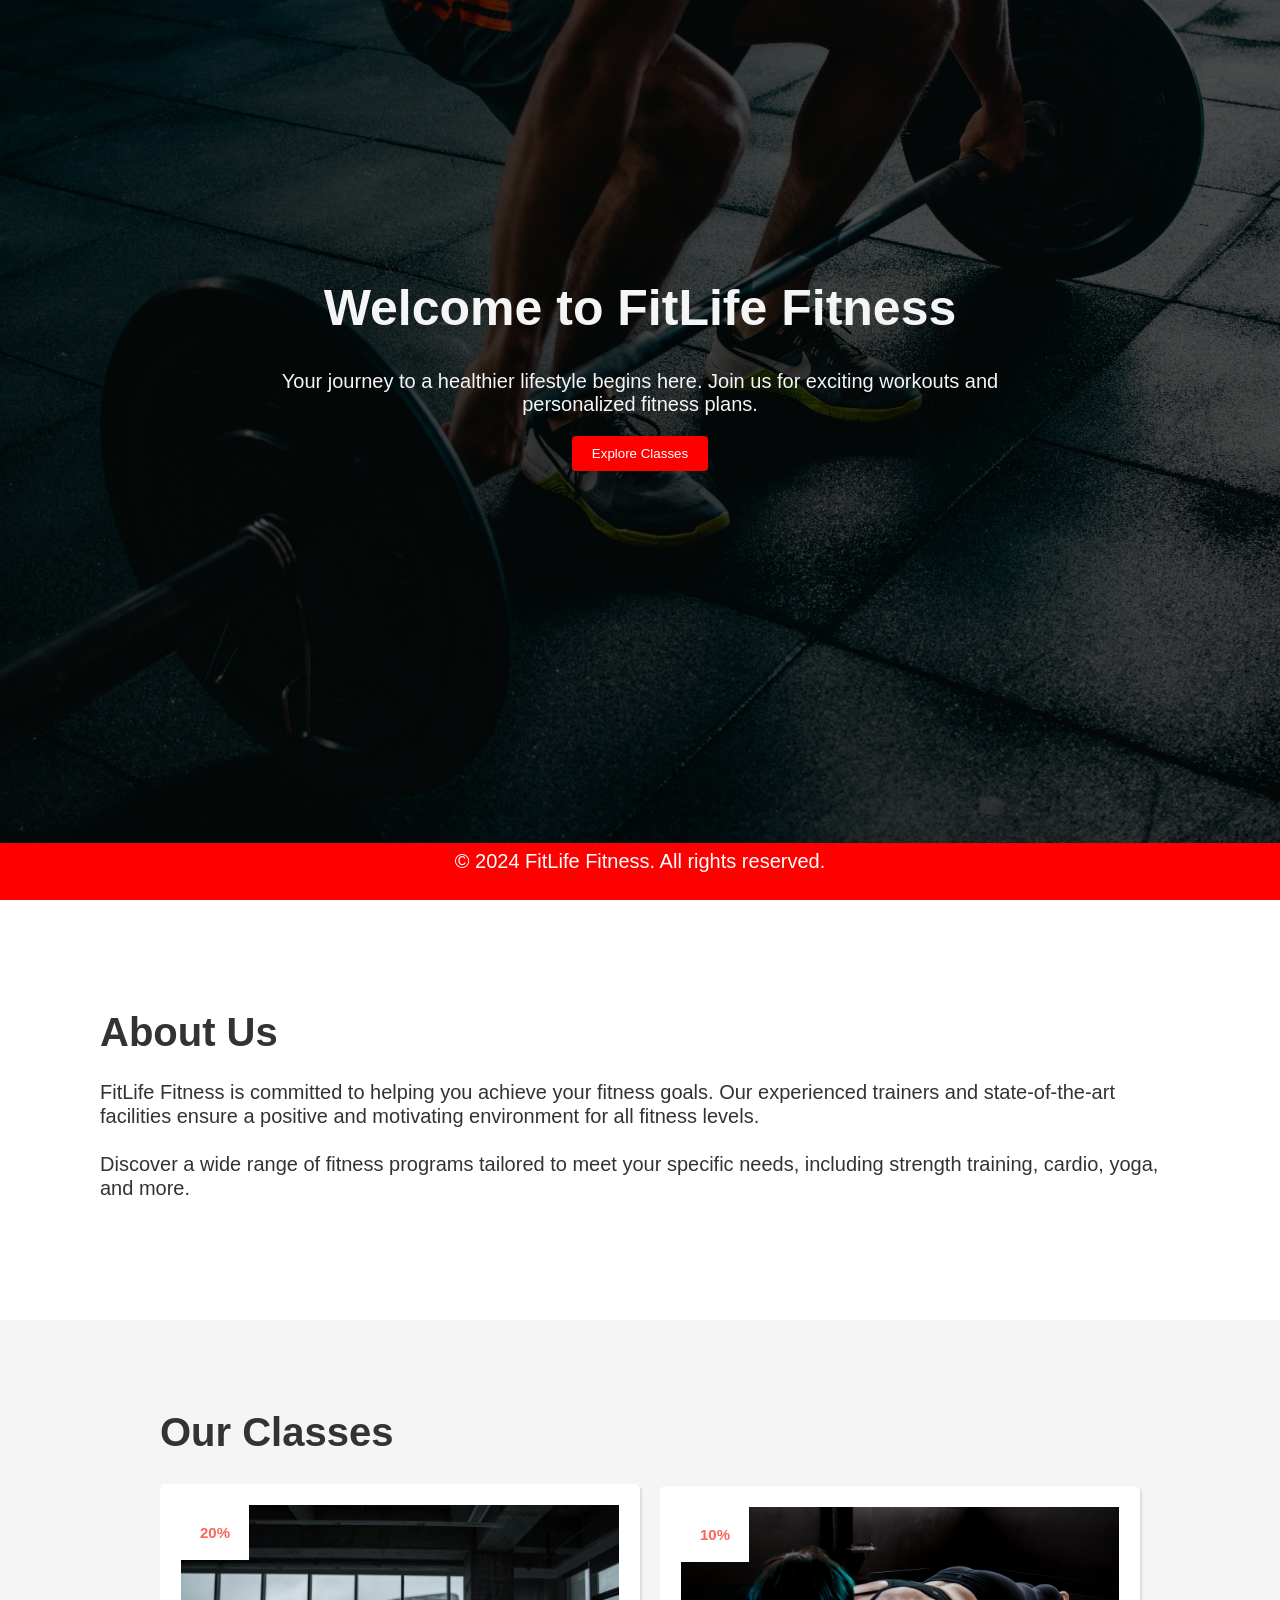
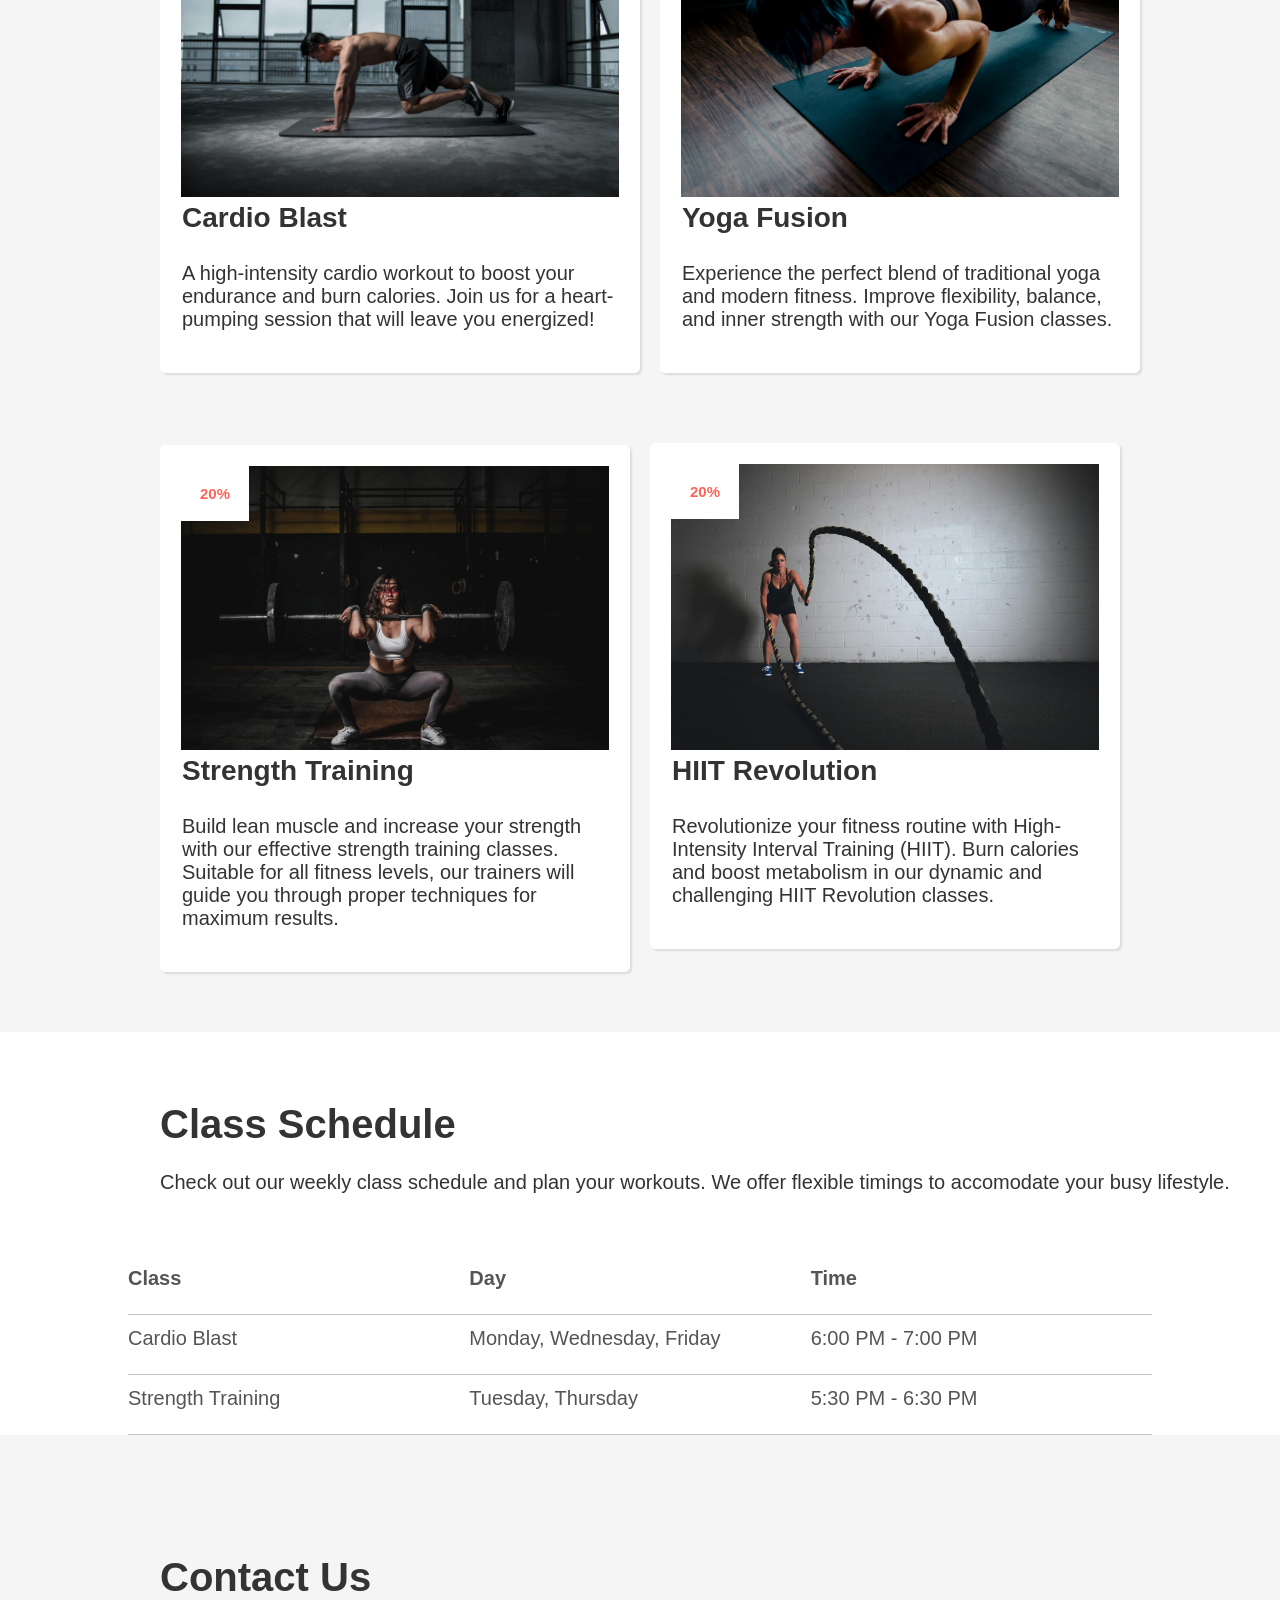
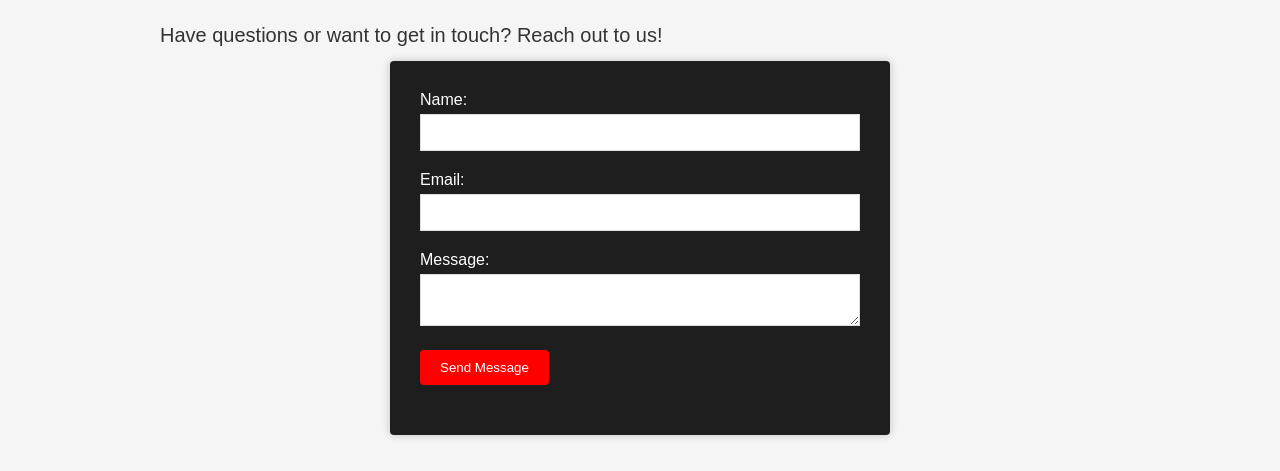
==== index.html @ 79fab79b "Add project files" ====
<!DOCTYPE html>
<html lang="en">

<head>
    <meta charset="UTF-8">
    <meta name="viewport" content="width=device-width, initial-scale=1.0">
    <title>FitLife Fitness</title>
    <link rel="stylesheet" href="style.css">
</head>

<body>
    <header>
        <div class="header-content">
            <h1>Welcome to FitLife Fitness</h1>
            <p> Your journey to a healthier lifestyle begins here. Join us for exciting workouts and <br> personalized
                fitness plans.</p>
            <button type="submit">Explore Classes</button>
        </div>
    </header>
    <section>
        <div class="title">
            <h2>About Us</h2>
            <p>FitLife Fitness is committed to helping you achieve your fitness goals. Our experienced trainers and
                state-of-the-art facilities ensure a positive and motivating environment for all fitness levels. <br>
                <br>
                Discover a wide range of fitness programs tailored to meet your specific needs, including strength
                training, cardio, yoga, and more.</p>
        </div>
    </section>


    <h2 style="background-color: whitesmoke; margin-bottom: -1px; padding-left: 160px; padding-top: 90px;
        padding-bottom: 20px;"> Our Classes</h2>
    <section class="heading">




        <div class="information">
        </div>
        <div class="box">
            <img src="images/second.jpg" style="width: 100%;" alt="Cardio Blast" />
            <div class="discount-box">
                <div class="discount-label">20%</div>
            </div>
            <div class="information-content">
                <h3>Cardio Blast</h3>
                <p>A high-intensity cardio workout to boost your endurance and burn calories. Join us for a
                    heart-pumping session that will leave you energized!</p>
            </div>
        </div>
        </div>
        <div class="box">
            <img src="images/third.jpg" style=" width: 100%;" alt="Yoga Fusion" />
            <div class="discount-box">
                <div class="discount-label">10%</div>
            </div>
            <div class="information-content">
                <h3>Yoga Fusion</h3>
                <p>Experience the perfect blend of traditional yoga and modern fitness. Improve flexibility, balance,
                    and inner strength with our Yoga Fusion classes.</p>
            </div>
        </div>

        </div>
    </section>
    <section class="heading1">
        <div class="box">
            <img src="images/fourth.jpg" style=" width: 100%;" alt="Strength Training" />
            <div class="discount-box">
                <div class="discount-label">20%</div>
            </div>
            <div class="information-content">
                <h3>Strength Training</h3>
                <p>Build lean muscle and increase your strength with our effective strength training classes. Suitable
                    for all fitness levels, our trainers will guide you through proper techniques for maximum results.
                </p>
            </div>
        </div>

        </div>
        <div class="box">
            <img src="images/fifth.jpg" style=" width: 100%;" alt="HIIT Revolution" />
            <div class="discount-box">
                <div class="discount-label">20%</div>
            </div>
            <div class="information-content">
                <h3>HIIT Revolution</h3>
                <p>Revolutionize your fitness routine with High-Intensity Interval Training (HIIT). Burn calories and
                    boost metabolism in our dynamic and challenging HIIT Revolution classes.</p>
            </div>
        </div>

        </div>

    </section>


    <section>
        <div class="schedule">
            <h2 style=" margin-bottom: -1px; padding-left: 160px; padding-top: 70px;
                   padding-bottom: 5px;">Class Schedule</h2>
            <p style=" margin-bottom: -1px; padding-left: 160px; padding-top: 20px;
                   padding-bottom: 20px;">Check out our weekly class schedule and plan your workouts. We offer flexible
                timings to accomodate your busy lifestyle.</p>

            <div class="table-box">
                <div class="table-row">
                    <div class="table-cell">
                        <p><strong>Class</strong></p>
                    </div>
                    <div class="table-cell">
                        <p><strong>Day</strong></p>
                    </div>
                    <div class="table-cell">
                        <p><strong>Time</strong></p>
                    </div>
                </div>
                <div class="table-row">
                    <div class="table-cell">
                        <p>Cardio Blast</p>
                    </div>
                    <div class="table-cell">
                        <p>Monday, Wednesday, Friday</p>
                    </div>
                    <div class="table-cell">
                        <p>6:00 PM - 7:00 PM</p>
                    </div>
                </div>
                <div class="table-row">
                    <div class="table-cell">
                        <p>Strength Training</p>
                    </div>
                    <div class="table-cell">
                        <p>Tuesday, Thursday</p>
                    </div>
                    <div class="table-cell">
                        <p>5:30 PM - 6:30 PM</p>
                    </div>
                </div>
            </div>
        </div>
        </div>
    </section>
    </section>
    <section>
        <div class="class">
            <h2 style=" margin-bottom: -1px; padding-left: 160px; padding-top: 70px;
                            padding-bottom: 5px;">Contact Us</h2>
            <p style=" margin-bottom: -1px; padding-left: 160px; padding-top: 20px;
                            padding-bottom: 15px;">Have questions or want to get in touch? Reach out to us!</p>

            <div class="container">
                <form id="contact-form">
                    <div class="form-section">
                        <div class="form-control">
                            <label for="name">Name:</label>
                            <input type="text" id="name" name="name" required>
                        </div>
                        <div class="form-control">
                            <label for="email">Email:</label>
                            <input type="email" id="email" name="email" required>
                        </div>
                        <div class="form-control">
                            <label for="message">Message:</label>
                            <textarea id="message" name="message" required></textarea>
                        </div>
                        <div class="button-container">
                            <button type="submit">Send Message</button>
                        </div>
                    </div>
                </form>
            </div>
        </div>
        <br>
        <br>

        <footer class="footer">
            <p>&copy; 2024 FitLife Fitness. All rights reserved.</p>
        </footer>

    </section>
    </section>

    </section>

    </section>

</body>

</html>
---- style.css ----
* {
    box-sizing: border-box;
  }
 body {
    margin: 0;
    font-family: 'Arial', sans-serif;
    background-color: whitesmoke;
    color: #333;
 }
    
  h1,
  h2,
  h3,
  p,
  ul,
  ol {
    margin-top: 0;
  }
  
  h1 {
    font-size: 50px;
  }
  
  h2 {
    font-size: 40px;
  }
  
  h3 {
    font-size: 28px;
  }
  
  p {
    font-size: 20px;
  }
  
  img {
    width: 100%;
  }
  a{
    text-decoration: none;
  }  
  header{
   width: 100%;
   height: 100vmin;
   background-image:linear-gradient(rgba(0,0,0,0.7),rgba(0,0,0,0.7)),url(images/first.jpg);
   background-size:cover;
   background-position: center;
   background-repeat: no-repeat;
   display: flex;
   align-items: center;
   justify-content: center;
   cursor: pointer;
   position: relative;
   background-attachment: fixed;
  }
  .header-content{
    margin-bottom: 150px;
    color: whitesmoke;
    text-align: center;
  }
.ctn {
    padding: 12px 18px;
    background: red;
    border-radius: 8px;
    color: whitesmoke;
}
.section{
   
    width: 80%;
   
    margin: auto;
}
.title{
   text-align:unset;
    font-size: 20px;
    background: white;
    width: 100%;
    margin: 0 auto;
    padding: 100px;
}

.title h2{
    margin: 10px 0 25px 0;
    
}
.title p{
    margin-top: 16px;
    line-height: 24px;
}
.heading{
    padding: 130px;
    padding-top: 10px;
    padding-bottom: 60px;
    background-color: whitesmoke;
    display:flex;
    flex-direction: row;
    align-items: baseline;
}
.heading1{
    padding: 150px;
    padding-top: 10px;
    padding-bottom: 60px;
    background-color: whitesmoke;
    display:flex;
    flex-direction: row;
    align-items: baseline;
}

.information {
    display: flex;
    justify-content: center;
    gap: 20px;
    margin: 10px;
}
.box {
    flex: 1;
    margin: 0 10px;
    padding: 20px;
    box-shadow: 2px 2px 2px rgba(0, 0, 0, 0.1);
    border: 1px solid #fff;
    background-color: white;
    border-radius: 5px;
    position: relative;
    width: calc(30%-5px);
}
.discount-box {
   margin-top: 20px;
   margin-left: 20px;
   position: absolute;
   top: 0;
   left: 0;
   background-color: white;
   color: #fd6457;
   padding: 19px;
   font-size: 15px;
   font-weight: 900;
}
.information-content {
    padding: 1px;
}


.h4{
    font-size: 1.3em;
    margin: 0.5em 0;
    
  }
  .schedule{
    background-color: white;
    width: 100%;
  }
  .table-box {
    margin: 50px auto;
    background-color: white;
    width: 100%;
  }
  .table-row{
    display: table;
    width: 80%;
    margin: 8px auto;
    font-family: sans-serif;
    background: transparent;
    padding: 3px 0;
    color: #555;
    font-size: 13px;
    box-shadow: 0 1px 4 px 0 rgba(0,0,50,0.3);
    border-collapse: collapse;
    border-bottom: 1px solid rgb(203, 192, 192);
    background-color: white;
  }
 .table-cell{
    display: table-cell;
    width: 30%;
    text-align: left;
    padding: 4px 0;
    vertical-align: hidden;
    background-color: white;
 }
  .container {
    padding: 10px; 
    border-radius: 4px;
    box-shadow: 0 0 10px rgba(0, 0, 0, 0.2);
    background-color: #1e1e1e;
    max-width: 500px; 
    margin: 0 auto; 
    position: center;
  }
  
  .form-section {
    background-color: #1e1e1e; 
    padding: 20px;
    border-radius: 0px;
    margin-bottom: 20px;
  }
  
  .form-control {
    margin-bottom: 20px;
  }
  
  label {
    display: block;
    margin-bottom: 5px;
    color: #fff; 
  }
  
  input[type="text"],
  input[type="email"],
  textarea {
    width: 100%;
    padding: 10px;
    border: 1px solid #ddd;
    border-radius: 0px;
    color: #000; 
    background-color: #fff; 
  }
  
  input[type="text"]:focus,
  input[type="email"]:focus,
  textarea:focus {
    outline: none;
    border-color: #f00;
  }
  
  .button-container {
    text-align:left;
  }
  
  button {
    padding: 10px 20px;
    background-color: #f00;
    color: #fff;
    border: none;
    border-radius: 4px;
    cursor: pointer;
  }
  
  button:hover {
    background-color: #ff1a1a;
  }
  .footer {
    position: fixed;
    bottom: 0;
    left: 0;
    width: 100%;
    background-color: #f00; 
    padding: 7px;
    text-align: center;
}
  
  .footer p {
    color: #fff;
  }
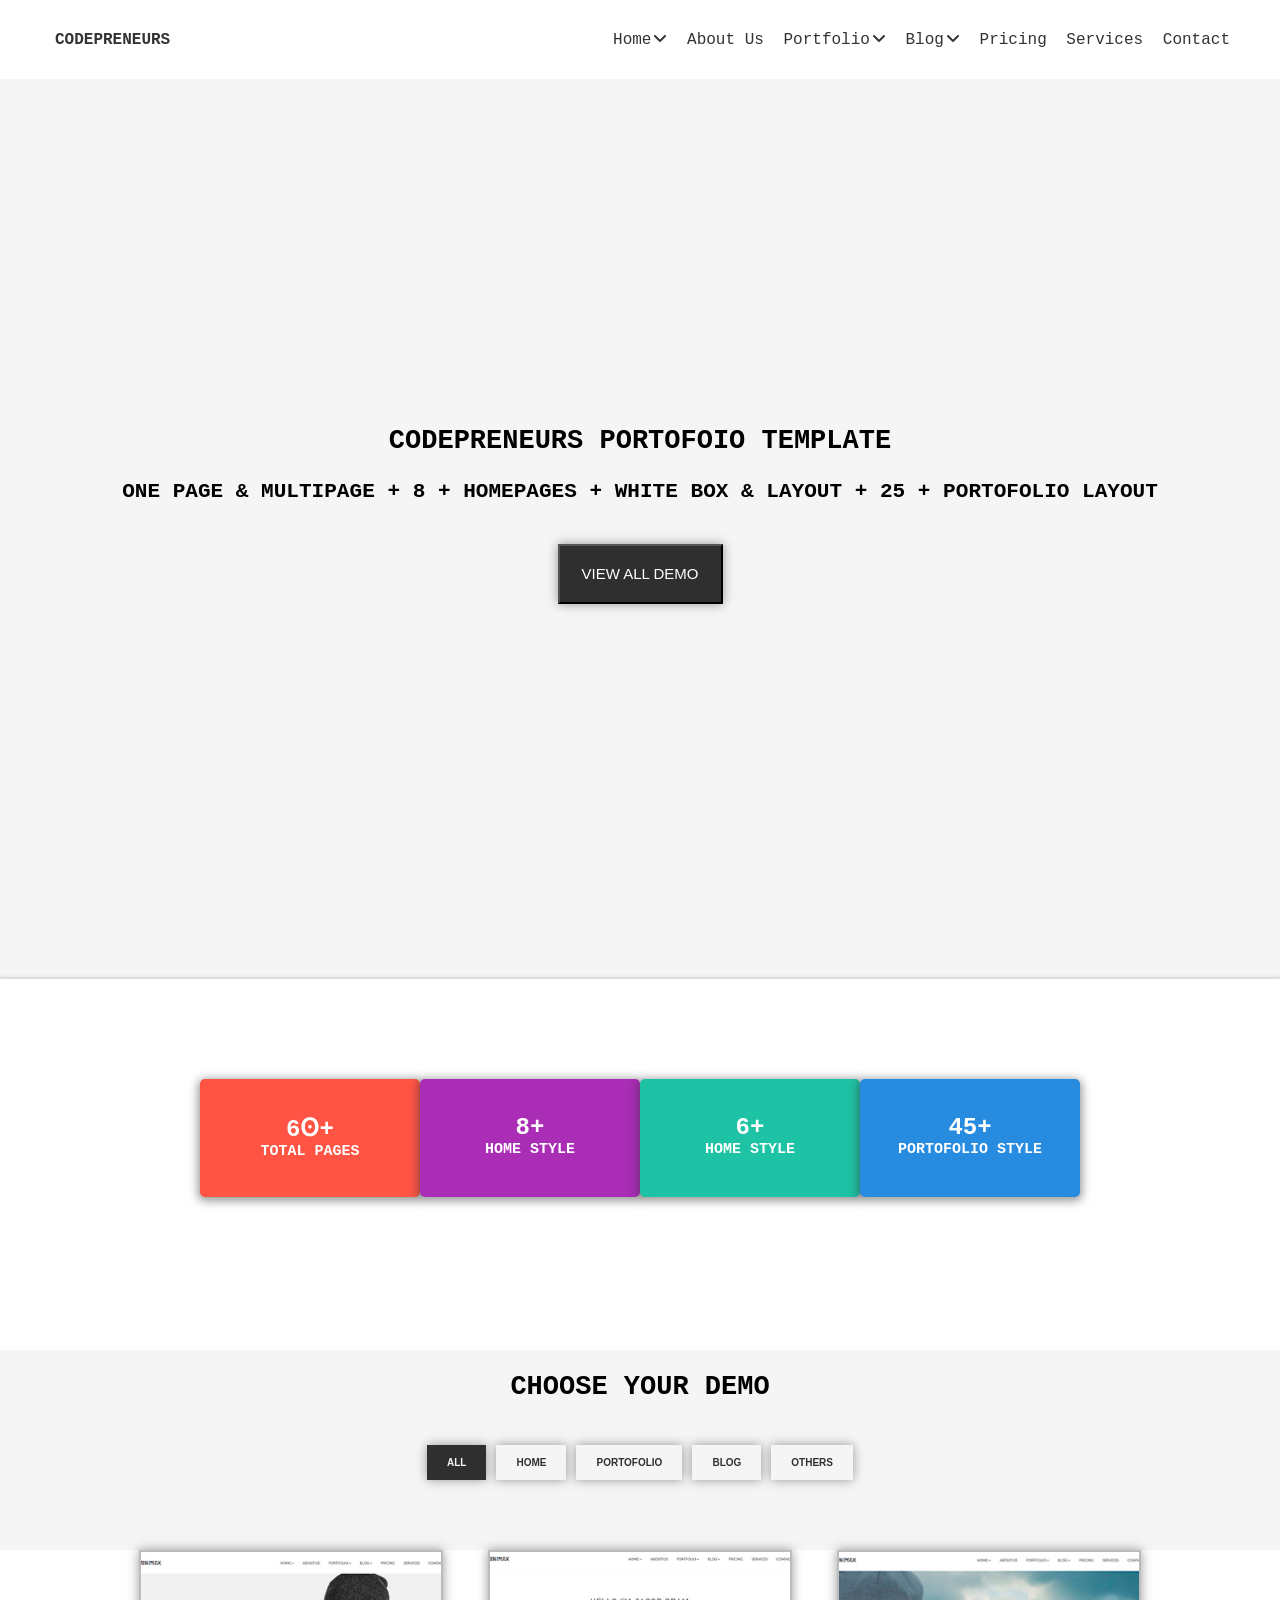
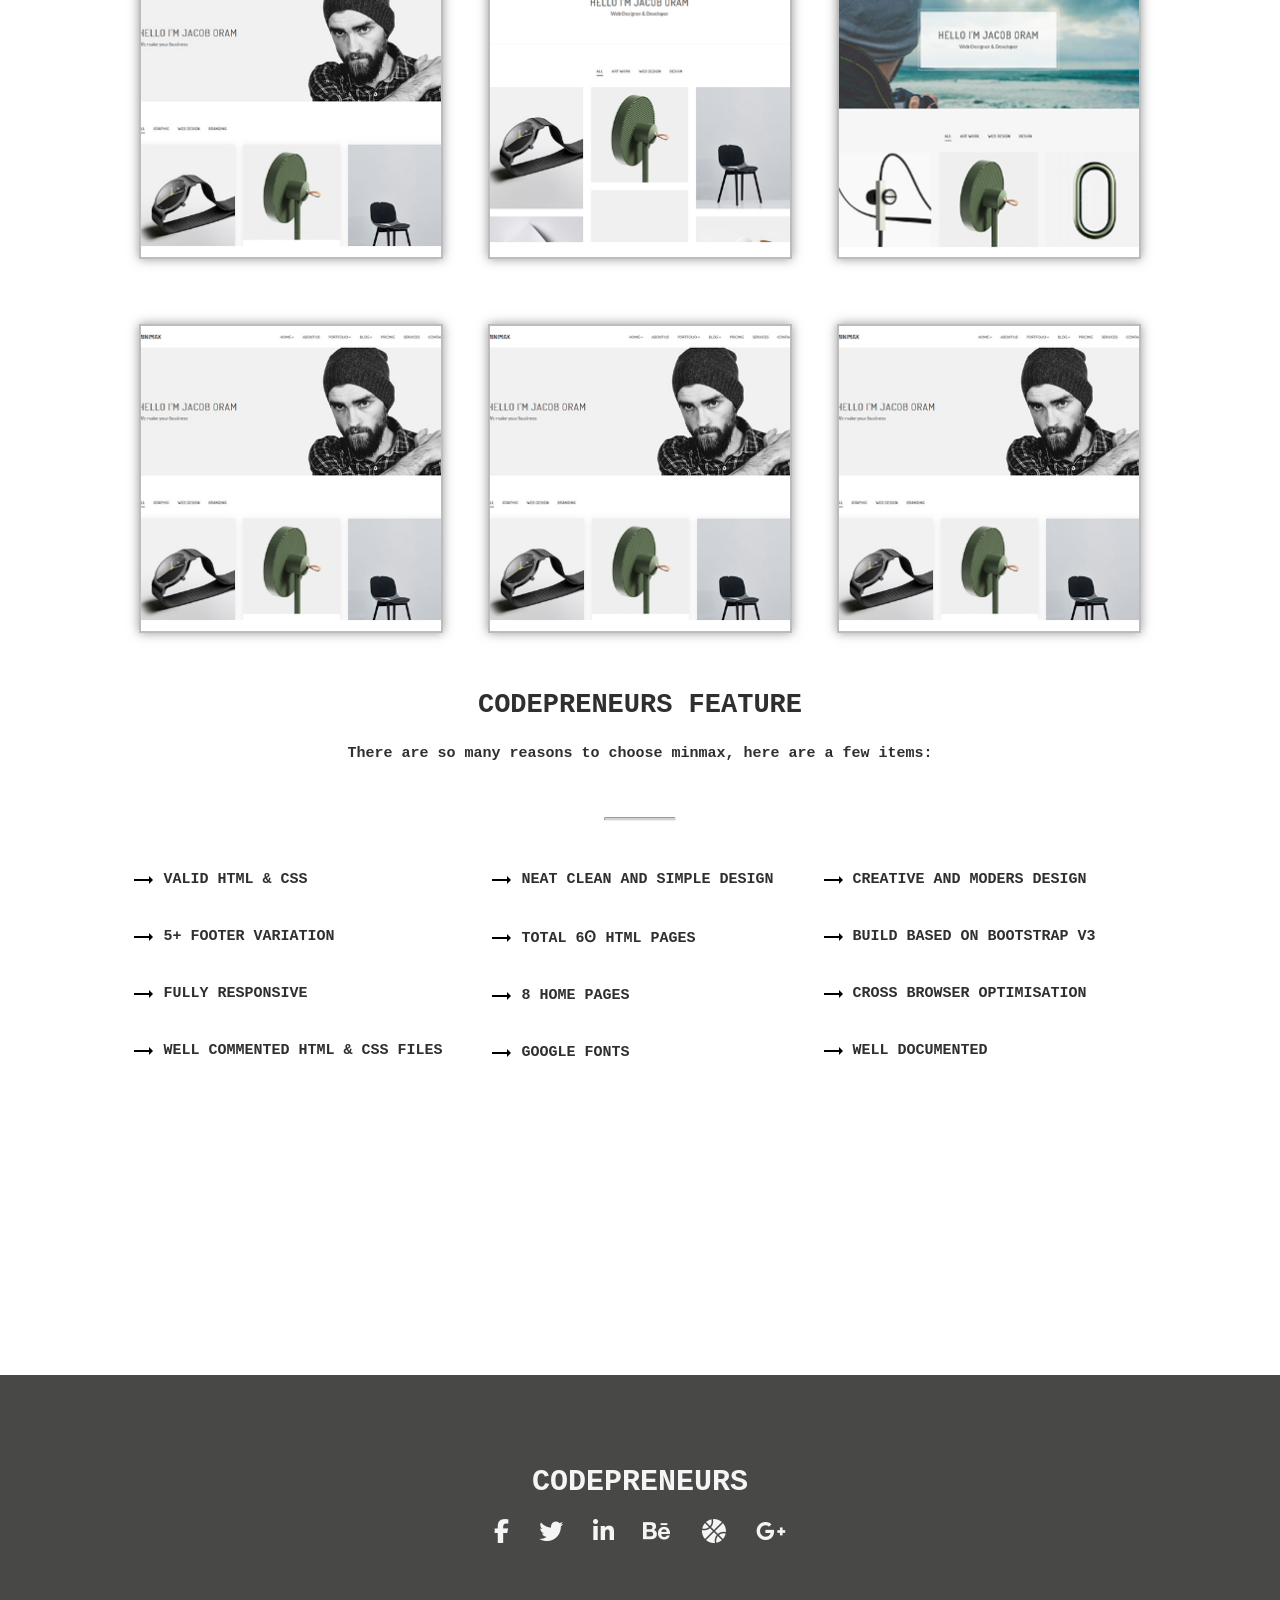
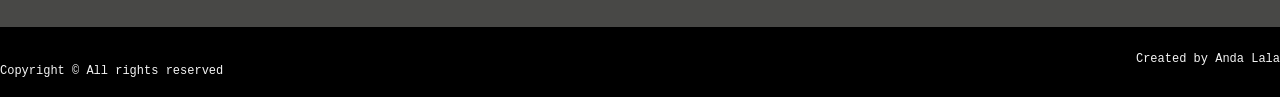
==== commit fad49f59: "Add project files" ====
--- a/index.html
+++ b/index.html
@@ -1,191 +1,334 @@
 <!DOCTYPE html>
 <html lang="en">
-
-<head>
-    <meta charset="UTF-8">
-    <meta name="viewport" content="width=device-width, initial-scale=1.0">
-    <title>FitLife Fitness</title>
-    <link rel="stylesheet" href="style.css">
-</head>
-
-<body>
-    <header>
-        <div class="header-content">
-            <h1>Welcome to FitLife Fitness</h1>
-            <p> Your journey to a healthier lifestyle begins here. Join us for exciting workouts and <br> personalized
-                fitness plans.</p>
-            <button type="submit">Explore Classes</button>
-        </div>
-    </header>
-    <section>
-        <div class="title">
-            <h2>About Us</h2>
-            <p>FitLife Fitness is committed to helping you achieve your fitness goals. Our experienced trainers and
-                state-of-the-art facilities ensure a positive and motivating environment for all fitness levels. <br>
-                <br>
-                Discover a wide range of fitness programs tailored to meet your specific needs, including strength
-                training, cardio, yoga, and more.</p>
-        </div>
-    </section>
-
-
-    <h2 style="background-color: whitesmoke; margin-bottom: -1px; padding-left: 160px; padding-top: 90px;
-        padding-bottom: 20px;"> Our Classes</h2>
-    <section class="heading">
-
-
-
-
-        <div class="information">
-        </div>
-        <div class="box">
-            <img src="images/second.jpg" style="width: 100%;" alt="Cardio Blast" />
-            <div class="discount-box">
-                <div class="discount-label">20%</div>
-            </div>
-            <div class="information-content">
-                <h3>Cardio Blast</h3>
-                <p>A high-intensity cardio workout to boost your endurance and burn calories. Join us for a
-                    heart-pumping session that will leave you energized!</p>
-            </div>
-        </div>
-        </div>
-        <div class="box">
-            <img src="images/third.jpg" style=" width: 100%;" alt="Yoga Fusion" />
-            <div class="discount-box">
-                <div class="discount-label">10%</div>
-            </div>
-            <div class="information-content">
-                <h3>Yoga Fusion</h3>
-                <p>Experience the perfect blend of traditional yoga and modern fitness. Improve flexibility, balance,
-                    and inner strength with our Yoga Fusion classes.</p>
-            </div>
-        </div>
-
-        </div>
-    </section>
-    <section class="heading1">
-        <div class="box">
-            <img src="images/fourth.jpg" style=" width: 100%;" alt="Strength Training" />
-            <div class="discount-box">
-                <div class="discount-label">20%</div>
-            </div>
-            <div class="information-content">
-                <h3>Strength Training</h3>
-                <p>Build lean muscle and increase your strength with our effective strength training classes. Suitable
-                    for all fitness levels, our trainers will guide you through proper techniques for maximum results.
-                </p>
-            </div>
-        </div>
-
-        </div>
-        <div class="box">
-            <img src="images/fifth.jpg" style=" width: 100%;" alt="HIIT Revolution" />
-            <div class="discount-box">
-                <div class="discount-label">20%</div>
-            </div>
-            <div class="information-content">
-                <h3>HIIT Revolution</h3>
-                <p>Revolutionize your fitness routine with High-Intensity Interval Training (HIIT). Burn calories and
-                    boost metabolism in our dynamic and challenging HIIT Revolution classes.</p>
-            </div>
-        </div>
-
-        </div>
-
-    </section>
-
-
-    <section>
-        <div class="schedule">
-            <h2 style=" margin-bottom: -1px; padding-left: 160px; padding-top: 70px;
-                   padding-bottom: 5px;">Class Schedule</h2>
-            <p style=" margin-bottom: -1px; padding-left: 160px; padding-top: 20px;
-                   padding-bottom: 20px;">Check out our weekly class schedule and plan your workouts. We offer flexible
-                timings to accomodate your busy lifestyle.</p>
-
-            <div class="table-box">
-                <div class="table-row">
-                    <div class="table-cell">
-                        <p><strong>Class</strong></p>
-                    </div>
-                    <div class="table-cell">
-                        <p><strong>Day</strong></p>
-                    </div>
-                    <div class="table-cell">
-                        <p><strong>Time</strong></p>
-                    </div>
-                </div>
-                <div class="table-row">
-                    <div class="table-cell">
-                        <p>Cardio Blast</p>
-                    </div>
-                    <div class="table-cell">
-                        <p>Monday, Wednesday, Friday</p>
-                    </div>
-                    <div class="table-cell">
-                        <p>6:00 PM - 7:00 PM</p>
-                    </div>
-                </div>
-                <div class="table-row">
-                    <div class="table-cell">
-                        <p>Strength Training</p>
-                    </div>
-                    <div class="table-cell">
-                        <p>Tuesday, Thursday</p>
-                    </div>
-                    <div class="table-cell">
-                        <p>5:30 PM - 6:30 PM</p>
-                    </div>
-                </div>
-            </div>
-        </div>
-        </div>
-    </section>
-    </section>
-    <section>
-        <div class="class">
-            <h2 style=" margin-bottom: -1px; padding-left: 160px; padding-top: 70px;
-                            padding-bottom: 5px;">Contact Us</h2>
-            <p style=" margin-bottom: -1px; padding-left: 160px; padding-top: 20px;
-                            padding-bottom: 15px;">Have questions or want to get in touch? Reach out to us!</p>
-
-            <div class="container">
-                <form id="contact-form">
-                    <div class="form-section">
-                        <div class="form-control">
-                            <label for="name">Name:</label>
-                            <input type="text" id="name" name="name" required>
-                        </div>
-                        <div class="form-control">
-                            <label for="email">Email:</label>
-                            <input type="email" id="email" name="email" required>
-                        </div>
-                        <div class="form-control">
-                            <label for="message">Message:</label>
-                            <textarea id="message" name="message" required></textarea>
-                        </div>
-                        <div class="button-container">
-                            <button type="submit">Send Message</button>
-                        </div>
-                    </div>
-                </form>
-            </div>
-        </div>
-        <br>
-        <br>
-
-        <footer class="footer">
-            <p>&copy; 2024 FitLife Fitness. All rights reserved.</p>
-        </footer>
-
-    </section>
-    </section>
-
-    </section>
-
-    </section>
-
-</body>
-
+  <head>
+    <meta charset="UTF-8" />
+    <meta name="viewport" content="width=device-width, initial-scale=1.0" />
+    <title>Navbar</title>
+    <link
+      rel="stylesheet"
+      href="https://cdnjs.cloudflare.com/ajax/libs/font-awesome/6.5.2/css/all.min.css"
+    />
+    <link rel="stylesheet" href="style.css" />
+  </head>
+  <body>
+    <nav class="navbar">
+      <div class="navbar-left" href="index.html">
+        <span class="brand">CODEPRENEURS</span>
+      </div>
+      <div class="tog">
+        <label for="menu-tog" class="menu-icon"
+          ><i class="fas fa-bars"></i
+        ></label>
+      </div>
+
+      <div class="navbar-right">
+        <ul>
+          <li>
+            <a href="#">Home<i class="fa-solid fa-angle-down"></i></a>
+            <ul>
+              <li><a href="#">Link1</a></li>
+              <li><a href="#">Link2</a></li>
+              <li><a href="#">Link3</a></li>
+            </ul>
+          </li>
+          <li><a href="#">About Us</a></li>
+          <li>
+            <a href="#">Portfolio<i class="fa-solid fa-angle-down"></i></a>
+            <ul>
+              <li><a href="#">Portfolio Link 1</a></li>
+              <li><a href="#">Portfolio Link 2</a></li>
+              <li><a href="#">Portfolio Link 3</a></li>
+            </ul>
+          </li>
+          <li>
+            <a href="#">Blog<i class="fa-solid fa-angle-down"></i></a>
+            <ul>
+              <li><a href="#">Link1</a></li>
+              <li><a href="#">Link2</a></li>
+              <li><a href="#">Link3</a></li>
+            </ul>
+          </li>
+          <li><a href="#">Pricing</a></li>
+          <li><a href="#">Services</a></li>
+          <li><a href="#">Contact</a></li>
+        </ul>
+      </div>
+    </nav>
+
+    <section class="home">
+      <div class="home-page">
+        <h1>CODEPRENEURS PORTOFOIO TEMPLATE</h1>
+        <h3>
+          ONE PAGE & MULTIPAGE + 8 + HOMEPAGES + WHITE BOX & LAYOUT + 25 +
+          PORTOFOLIO LAYOUT
+        </h3>
+        <button href="#">VIEW ALL DEMO</button>
+      </div>
+    </section>
+
+    <section class="cards">
+      <div class="red">
+        <h1>6ʘ+</h1>
+        <h3>TOTAL PAGES</h3>
+      </div>
+      <div class="purple">
+        <h1>8+</h1>
+        <h3>HOME STYLE</h3>
+      </div>
+      <div class="cyan">
+        <h1>6+</h1>
+        <h3>HOME STYLE</h3>
+      </div>
+      <div class="blue">
+        <h1>45+</h1>
+        <h3>PORTOFOLIO STYLE</h3>
+      </div>
+    </section>
+
+    <section class="demo">
+      <h1>CHOOSE YOUR DEMO</h1>
+      <div class="home-page">
+        <div>
+          <button class="button-1" href="#">ALL</button>
+          <button href="#">HOME</button>
+          <button href="#">PORTOFOLIO</button>
+          <button href="#">BLOG</button>
+          <button href="#">OTHERS</button>
+        </div>
+      </div>
+    </section>
+
+    <section class="images">
+      <div class="grid-container">
+        <div class="section-1">
+          <div class="image-container">
+            <img src="images/1.png" alt="" />
+          </div>
+          <div class="image-container">
+            <img src="images/3 (2).png" alt="" />
+          </div>
+          <div class="image-container">
+            <img src="images/4.png" alt="" />
+          </div>
+        </div>
+
+        <div class="section-2">
+          <div class="image-container">
+            <img src="images/1.png" alt="" />
+          </div>
+          <div class="image-container">
+            <img src="images/1.png" alt="" />
+          </div>
+          <div class="image-container">
+            <img src="images/1.png" alt="" />
+          </div>
+        </div>
+      </div>
+    </section>
+
+    <section class="feature">
+      <h1>CODEPRENEURS FEATURE</h1>
+      <h3>There are so many reasons to choose minmax, here are a few items:</h3>
+      <hr />
+      <div class="feature-container">
+        <div class="section-1">
+          <div class="item">
+            <div class="image-container-feature">
+              <img src="images/2 (2).png" alt="" />
+            </div>
+            <h3>VALID HTML & CSS</h3>
+          </div>
+
+          <div class="item">
+            <div class="image-container-feature">
+              <img src="images/2 (2).png" alt="" />
+            </div>
+            <h3>5+ FOOTER VARIATION</h3>
+          </div>
+
+          <div class="item">
+            <div class="image-container-feature">
+              <img src="images/2 (2).png" alt="" />
+            </div>
+            <h3>FULLY RESPONSIVE</h3>
+          </div>
+
+          <div class="item">
+            <div class="image-container-feature">
+              <img src="images/2 (2).png" alt="" />
+            </div>
+            <h3>WELL COMMENTED HTML & CSS FILES</h3>
+          </div>
+        </div>
+
+        <div class="section-2">
+          <div class="item">
+            <div class="image-container-feature">
+              <img src="images/2 (2).png" alt="" />
+            </div>
+            <h3>NEAT CLEAN AND SIMPLE DESIGN</h3>
+          </div>
+
+          <div class="item">
+            <div class="image-container-feature">
+              <img src="images/2 (2).png" alt="" />
+            </div>
+            <h3>TOTAL 6ʘ HTML PAGES</h3>
+          </div>
+
+          <div class="item">
+            <div class="image-container-feature">
+              <img src="images/2 (2).png" alt="" />
+            </div>
+            <h3>8 HOME PAGES</h3>
+          </div>
+
+          <div class="item">
+            <div class="image-container-feature">
+              <img src="images/2 (2).png" alt="" />
+            </div>
+            <h3>GOOGLE FONTS</h3>
+          </div>
+        </div>
+
+        <div class="section-2">
+          <div class="item">
+            <div class="image-container-feature">
+              <img src="images/2 (2).png" alt="" />
+            </div>
+            <h3>CREATIVE AND MODERS DESIGN</h3>
+          </div>
+
+          <div class="item">
+            <div class="image-container-feature">
+              <img src="images/2 (2).png" alt="" />
+            </div>
+            <h3>BUILD BASED ON BOOTSTRAP V3</h3>
+          </div>
+
+          <div class="item">
+            <div class="image-container-feature">
+              <img src="images/2 (2).png" alt="" />
+            </div>
+            <h3>CROSS BROWSER OPTIMISATION</h3>
+          </div>
+
+          <div class="item">
+            <div class="image-container-feature">
+              <img src="images/2 (2).png" alt="" />
+            </div>
+            <h3>WELL DOCUMENTED</h3>
+          </div>
+        </div>
+      </div>
+    </section>
+    <section class="feature-mobile">
+      <h1>CODEPRENEURS FEATURE</h1>
+      <h3 class="h3-mobile">
+        There are so many reasons to choose minmax, here are a few items:
+      </h3>
+      <hr />
+      <div class="feature-container">
+        <div class="section-1">
+          <div class="item">
+            <div class="image-container-feature">
+              <img src="images/2 (2).png" alt="" />
+            </div>
+            <h3>VALID HTML & CSS</h3>
+          </div>
+
+          <div class="item">
+            <div class="image-container-feature">
+              <img src="images/2 (2).png" alt="" />
+            </div>
+            <h3>5+ FOOTER VARIATION</h3>
+          </div>
+
+          <div class="item">
+            <div class="image-container-feature">
+              <img src="images/2 (2).png" alt="" />
+            </div>
+            <h3>FULLY RESPONSIVE</h3>
+          </div>
+
+          <div class="item">
+            <div class="image-container-feature">
+              <img src="images/2 (2).png" alt="" />
+            </div>
+            <h3>WELL COMMENTED HTML & CSS FILES</h3>
+          </div>
+          <div class="item">
+            <div class="image-container-feature">
+              <img src="images/2 (2).png" alt="" />
+            </div>
+            <h3>CREATIVE AND MODERS DESIGN</h3>
+          </div>
+
+          <div class="item">
+            <div class="image-container-feature">
+              <img src="images/2 (2).png" alt="" />
+            </div>
+            <h3>BUILD BASED ON BOOTSTRAP V3</h3>
+          </div>
+        </div>
+
+        <div class="section-2">
+          <div class="item">
+            <div class="image-container-feature">
+              <img src="images/2 (2).png" alt="" />
+            </div>
+            <h3>NEAT CLEAN AND SIMPLE DESIGN</h3>
+          </div>
+
+          <div class="item">
+            <div class="image-container-feature">
+              <img src="images/2 (2).png" alt="" />
+            </div>
+            <h3>TOTAL 6ʘ HTML PAGES</h3>
+          </div>
+
+          <div class="item">
+            <div class="image-container-feature">
+              <img src="images/2 (2).png" alt="" />
+            </div>
+            <h3>8 HOME PAGES</h3>
+          </div>
+
+          <div class="item">
+            <div class="image-container-feature">
+              <img src="images/2 (2).png" alt="" />
+            </div>
+            <h3>GOOGLE FONTS</h3>
+          </div>
+          <div class="item">
+            <div class="image-container-feature">
+              <img src="images/2 (2).png" alt="" />
+            </div>
+            <h3>WELL DOCUMENTED</h3>
+          </div>
+          <div class="item">
+            <div class="image-container-feature">
+              <img src="images/2 (2).png" alt="" />
+            </div>
+            <h3>CROSS BROWSER OPTIMISATION</h3>
+          </div>
+        </div>
+      </div>
+    </section>
+    <footer class="footer">
+      <div class="footer-social">
+        <h1>CODEPRENEURS</h1>
+        <a href="#" class="social-icon"><i class="fa-brands fa-facebook-f"></i></a>
+        <a href="#" class="social-icon"><i class="fa-brands fa-twitter"></i></a>
+        <a href="#" class="social-icon"><i class="fa-brands fa-linkedin-in"></i></a>
+        <a href="#" class="social-icon"><i class="fa-brands fa-behance"></i></a>
+        <a href="#" class="social-icon"><i class="fa-solid fa-basketball"></i></a>
+        <a href="#" class="social-icon"><i class="fa-brands fa-google-plus-g"></i></a>
+      </div>
+      <div class="footer-bottom">
+        <span class="footer-text-left"><p>Copyright &copy; All rights reserved</p></span>
+        <span class="footer-text-right">Created by Anda Lala</span>
+      </div>
+    </footer>
+  </body>
 </html>
--- a/style.css
+++ b/style.css
@@ -1,254 +1,668 @@
-* {
-    box-sizing: border-box;
-  }
- body {
+body {
+    font-family: "Ubuntu Mono", monospace;
     margin: 0;
-    font-family: 'Arial', sans-serif;
+  }
+  
+  .navbar {
+    background-color: #fff;
+    color: #333;
+    display: flex;
+    justify-content: space-between;
+    align-items: center;
+    padding: 20px 55px;
+  }
+  
+  .navbar-left {
+    display: flex;
+    align-items: center;
+  }
+  
+  .navbar-right ul {
+    list-style-type: none;
+    margin: 0;
+    padding: 0;
+  }
+  
+  .navbar-right ul li {
+    display: inline-block;
+    margin-left: 0px;
+  }
+  
+  .navbar-right ul li a {
+    color: #333;
+    text-decoration: none;
+    padding: 10px 15px;
+    display: block;
+  }
+  
+  .navbar ul li {
+    margin-right: -20px; /* Adjust the margin-right value to decrease or increase spacing */
+    position: relative;
+  }
+  
+  .dropdown-content a {
+    padding: 10px 16px; /* Adjust the padding value to decrease or increase spacing */
+    color: white;
+    text-decoration: none;
+    display: block;
+  }
+  .navbar-right ul ul {
+    display: none;
+    position: absolute;
+    background-color: #fff;
+    max-width: 300px; /* Increase the max-width as needed */
+    border: 1px solid #aaa9a9;
+    border-width: 0.5px; /* Thin border */
+    box-shadow: 0px 0px 10px rgba(125, 125, 125, 0.8); /* Adjust box shadow */
+    white-space: normal; /* Allow text to wrap within the dropdown */
+    word-wrap: break-word; /* Break long words into multiple lines */
+    left: 50%; /* Move the dropdown container to the center of its parent */
+    transform: translateX(-50%); /* Adjust to center the dropdown container */
+  }
+  
+  .navbar-right ul ul li {
+    margin-right: 2px;
+    display: block;
+    text-align: center; /* Center the text within dropdown items */
+  }
+  .navbar-right ul li:hover > ul {
+    display: block;
+  }
+  
+  .brand {
+    font-weight: bold;
+  }
+  
+  .navbar .fa-solid,
+  .fas {
+    color: #333;
+    margin-left: 2px;
+    font-weight: 600;
+  }
+  
+  .home {
     background-color: whitesmoke;
-    color: #333;
- }
-    
-  h1,
-  h2,
-  h3,
-  p,
-  ul,
-  ol {
-    margin-top: 0;
-  }
-  
-  h1 {
-    font-size: 50px;
-  }
-  
-  h2 {
-    font-size: 40px;
-  }
-  
-  h3 {
-    font-size: 28px;
-  }
-  
-  p {
-    font-size: 20px;
-  }
-  
-  img {
-    width: 100%;
-  }
-  a{
+    height: 100vh; /* Full viewport height */
+    display: flex;
+    justify-content: center;
+    align-items: center;
+    font-size: large;
+    font-weight: bold;
+    text-align: center;
+  }
+  
+  .home-page {
+    margin-bottom: 50px;
+    text-align: center;
+  }
+  
+  .home-page button {
+    font-size: 15px;
+    box-shadow: 0px 0px 10px rgba(125, 125, 125, 0.8);
+    color: white;
+    width: 165px;
+    height: 60px;
+    margin-top: 20px;
+    background-color: rgb(48, 47, 47);
+  }
+  
+  .cards {
+    background-color: white;
+    height: 30vh;
+    display: flex;
+    justify-content: space-between;
+    padding: 20px;
+    flex: 1;
+    padding: 100px 200px 1px 200px;
+    text-align: center;
+    box-shadow: 0px 1px 5px 1px rgba(50, 50, 50, 0.3);
+  }
+  
+  .cards h3 {
+    font-size: 15px;
+    margin-top: -20px;
+  }
+  
+  .cards h1 {
+    margin-top: 35px;
+  }
+  
+  .red {
+    padding-top: 0%;
+    padding-bottom: 2%;
+    background-color: rgb(255, 84, 68);
+    color: white;
+    height: 100px;
+    width: 250px;
+    border-radius: 5px;
+    box-shadow: 0px 2px 10px 2px rgba(50, 50, 50, 0.5);
+  }
+  
+  .purple {
+    background-color: rgb(170, 45, 182);
+    padding-top: 0%;
+    padding-bottom: 2%;
+    color: white;
+    height: 100px;
+    width: 250px;
+    border-radius: 5px;
+    box-shadow: 0px 2px 10px 2px rgba(50, 50, 50, 0.5);
+  }
+  
+  .cyan {
+    background-color: rgb(30, 194, 164);
+    padding-top: 0%;
+    padding-bottom: 2%;
+    color: white;
+    height: 100px;
+    width: 250px;
+    border-radius: 5px;
+    box-shadow: 0px 2px 10px 2px rgba(50, 50, 50, 0.5);
+  }
+  
+  .blue {
+    background-color: rgb(39, 139, 224);
+    padding-top: 0%;
+    padding-bottom: 2%;
+    color: white;
+    height: 100px;
+    width: 250px;
+    border-radius: 5px;
+    box-shadow: 0px 2px 10px 2px rgba(50, 50, 50, 0.5);
+  }
+  
+  .demo {
+    padding-bottom: 20px;
+    background-color: whitesmoke;
+    display: flex;
+    flex-direction: column;
+    justify-content: center;
+    align-items: center;
+    font-size: large;
+    font-weight: bold;
+    text-align: center;
+  }
+  
+  .demo h1 {
+    white-space: nowrap; /* Prevent line break */
+  }
+  
+  .demo div {
+    display: flex;
+    gap: 10px;
+  }
+  
+  .demo button:not(.button-1) {
+    height: 35px;
+    font-weight: 700;
+    width: 25%;
+    padding: 10px 20px;
+    font-size: 10px;
+    box-shadow: 0px 0px 10px rgba(125, 125, 125, 0.8);
+    color: rgb(48, 47, 47);
+    background-color: whitesmoke;
+    border: none;
+  }
+  
+  .demo .button-1 {
+    height: 35px;
+    font-weight: 700;
+    width: 25%;
+    padding: 10px 20px;
+    font-size: 10px;
+    box-shadow: 0px 0px 10px rgba(125, 125, 125, 0.8);
+    background-color: rgb(48, 47, 47);
+    color: whitesmoke;
+    border: none;
+  }
+  
+  .button-1:hover {
+    height: 35px;
+    font-weight: 700;
+    width: 25%;
+    padding: 10px 20px;
+    font-size: 10px;
+    box-shadow: 0px 0px 10px rgba(125, 125, 125, 0.8);
+    background-color: rgb(48, 47, 47);
+    color: whitesmoke;
+    border: none;
+  }
+  
+  .demo button:hover {
+    height: 35px;
+    font-weight: 700;
+    width: 25%;
+    padding: 10px 20px;
+    font-size: 10px;
+    box-shadow: 0px 0px 10px rgba(125, 125, 125, 0.8);
+    background-color: rgb(48, 47, 47);
+    color: whitesmoke;
+  }
+  
+  .grid-container {
+    align-items: center;
+    display: flex;
+    gap: 65px;
+    flex-direction: column;
+  }
+  
+  .section-1,
+  .section-2 {
+    display: flex;
+    flex-direction: row;
+    gap: 45px;
+  }
+  
+  .image-container {
+    width: 30%;
+    height: 30%;
+    border: 2px solid rgba(172, 172, 172, 0.8);
+    box-shadow: 0px 0px 10px rgba(125, 125, 125, 0.8);
+    overflow: hidden;
+  }
+  
+  .image-container img {
+    width: 300px;
+    height: 300px;
+    object-fit: cover;
+  }
+  
+  .feature {
+    color: rgb(48, 47, 47);
+    text-align: center;
+    height: 80vh;
+  }
+  .feature h3 {
+    font-size: 15px;
+  }
+  
+  .feature h1 {
+    font-size: 27px;
+    font-weight: revert;
+    margin-bottom: 25px;
+    padding-top: 35px;
+  }
+  
+  .feature hr {
+    background-color: rgb(211 209 209);
+    color: rgb(211 209 209);
+    width: 70px;
+    font-weight: bolder;
+    height: 2px;
+    border-radius: 15px;
+    margin-top: 55px;
+    margin-bottom: 35px;
+  }
+  
+  .image-container-feature {
+    object-fit: cover;
+  }
+  .feature-container {
+    color: rgb(48, 47, 47);
+    display: inline-block;
+    text-align: center;
+    display: flex;
+    justify-content: center; /* Add space between elements */
+  }
+  
+  .feature-container .section-1,
+  .feature-container .section-2 {
+    gap: 10px;
+    display: flex;
+    flex-direction: column;
+    flex-wrap: wrap; /* Allow items to wrap to next line */
+  }
+  
+  .feature-container .item {
+    display: flex;
+    align-items: center; /* Center image and text vertically */
+    margin-right: 50px; /* Add space between items */
+  }
+  
+  .feature-container .image-container-feature {
+    margin-right: 10px; /* Add space between image and text */
+  }
+  
+  .footer {
+    height: 215px;
+    background-color: #484846;
+    color: whitesmoke;
+    padding: 20px;
+    text-align: center;
+  }
+  
+  .fa-solid,
+  .fas {
+    color: whitesmoke;
+    margin-left: 2px;
+    font-weight: 600;
+  }
+  .footer-social {
+    margin-bottom: 125px;
+    margin-top: 70px;
+  }
+  
+  .social-icon {
+    color: whitesmoke;
     text-decoration: none;
-  }  
-  header{
-   width: 100%;
-   height: 100vmin;
-   background-image:linear-gradient(rgba(0,0,0,0.7),rgba(0,0,0,0.7)),url(images/first.jpg);
-   background-size:cover;
-   background-position: center;
-   background-repeat: no-repeat;
-   display: flex;
-   align-items: center;
-   justify-content: center;
-   cursor: pointer;
-   position: relative;
-   background-attachment: fixed;
-  }
-  .header-content{
-    margin-bottom: 150px;
+    margin: 0 10px;
+    font-size: 24px; /* Adjust the size of the icons as needed */
+  }
+  
+  .footer-bottom {
+    display: flex;
+    justify-content: space-between;
+    font-size: 12px;
+    background-color: black;
+    margin-top: -45px;
+    margin-left: -20px;
+    margin-right: -20px;
+    height: 70px;
+  }
+  
+  .footer-text-left {
+    text-align: left;
+    margin-top: 25px;
+  }
+  
+  .footer-text-right {
+    text-align: right;
+    margin-top: 25px;
+  }
+  
+  .footer h1 {
     color: whitesmoke;
-    text-align: center;
-  }
-.ctn {
-    padding: 12px 18px;
-    background: red;
-    border-radius: 8px;
-    color: whitesmoke;
-}
-.section{
-   
-    width: 80%;
-   
-    margin: auto;
-}
-.title{
-   text-align:unset;
-    font-size: 20px;
-    background: white;
-    width: 100%;
-    margin: 0 auto;
-    padding: 100px;
-}
-
-.title h2{
-    margin: 10px 0 25px 0;
-    
-}
-.title p{
-    margin-top: 16px;
-    line-height: 24px;
-}
-.heading{
-    padding: 130px;
-    padding-top: 10px;
-    padding-bottom: 60px;
-    background-color: whitesmoke;
-    display:flex;
-    flex-direction: row;
-    align-items: baseline;
-}
-.heading1{
-    padding: 150px;
-    padding-top: 10px;
-    padding-bottom: 60px;
-    background-color: whitesmoke;
-    display:flex;
-    flex-direction: row;
-    align-items: baseline;
-}
-
-.information {
-    display: flex;
-    justify-content: center;
-    gap: 20px;
-    margin: 10px;
-}
-.box {
-    flex: 1;
-    margin: 0 10px;
-    padding: 20px;
-    box-shadow: 2px 2px 2px rgba(0, 0, 0, 0.1);
-    border: 1px solid #fff;
-    background-color: white;
-    border-radius: 5px;
-    position: relative;
-    width: calc(30%-5px);
-}
-.discount-box {
-   margin-top: 20px;
-   margin-left: 20px;
-   position: absolute;
-   top: 0;
-   left: 0;
-   background-color: white;
-   color: #fd6457;
-   padding: 19px;
-   font-size: 15px;
-   font-weight: 900;
-}
-.information-content {
-    padding: 1px;
-}
-
-
-.h4{
-    font-size: 1.3em;
-    margin: 0.5em 0;
-    
-  }
-  .schedule{
-    background-color: white;
-    width: 100%;
-  }
-  .table-box {
-    margin: 50px auto;
-    background-color: white;
-    width: 100%;
-  }
-  .table-row{
-    display: table;
-    width: 80%;
-    margin: 8px auto;
-    font-family: sans-serif;
-    background: transparent;
-    padding: 3px 0;
-    color: #555;
-    font-size: 13px;
-    box-shadow: 0 1px 4 px 0 rgba(0,0,50,0.3);
-    border-collapse: collapse;
-    border-bottom: 1px solid rgb(203, 192, 192);
-    background-color: white;
-  }
- .table-cell{
-    display: table-cell;
-    width: 30%;
-    text-align: left;
-    padding: 4px 0;
-    vertical-align: hidden;
-    background-color: white;
- }
-  .container {
-    padding: 10px; 
-    border-radius: 4px;
-    box-shadow: 0 0 10px rgba(0, 0, 0, 0.2);
-    background-color: #1e1e1e;
-    max-width: 500px; 
-    margin: 0 auto; 
-    position: center;
-  }
-  
-  .form-section {
-    background-color: #1e1e1e; 
-    padding: 20px;
-    border-radius: 0px;
-    margin-bottom: 20px;
-  }
-  
-  .form-control {
-    margin-bottom: 20px;
-  }
-  
-  label {
-    display: block;
-    margin-bottom: 5px;
-    color: #fff; 
-  }
-  
-  input[type="text"],
-  input[type="email"],
-  textarea {
-    width: 100%;
-    padding: 10px;
-    border: 1px solid #ddd;
-    border-radius: 0px;
-    color: #000; 
-    background-color: #fff; 
-  }
-  
-  input[type="text"]:focus,
-  input[type="email"]:focus,
-  textarea:focus {
-    outline: none;
-    border-color: #f00;
-  }
-  
-  .button-container {
-    text-align:left;
-  }
-  
-  button {
-    padding: 10px 20px;
-    background-color: #f00;
-    color: #fff;
-    border: none;
-    border-radius: 4px;
-    cursor: pointer;
-  }
-  
-  button:hover {
-    background-color: #ff1a1a;
-  }
-  .footer {
-    position: fixed;
-    bottom: 0;
-    left: 0;
-    width: 100%;
-    background-color: #f00; 
-    padding: 7px;
-    text-align: center;
-}
-  
-  .footer p {
-    color: #fff;
-  }
-  
-  
+    font-size: 30px;
+    font-weight: 900;
+  }
+  
+  .social-icon :hover {
+    color: rgb(48, 47, 47);
+  }
+  
+  @media (min-width: 650px) {
+    .tog {
+      display: none;
+    }
+  
+    .photos {
+      height: 100vh;
+      margin-bottom: 40px;
+      background-color: whitesmoke;
+    }
+  
+    .image-container:hover {
+      width: 30%;
+      height: 30%;
+      border: 2px solid rgba(0, 0, 0, 0.8);
+      box-shadow: 0px 0px 10px rgba(125, 125, 125, 0.8);
+      overflow: hidden;
+    }
+    .feature-mobile {
+      display: none;
+    }
+  }
+  /* Mobile view css */
+  
+  /* Mobile view css */
+  @media (max-width: 650px) {
+    .home h1 {
+      margin-top: -30px;
+      font-size: 33px;
+    }
+  
+    .home h3 {
+      padding: 15px;
+      font-size: 17px;
+    }
+    .feature {
+      display: none;
+    }
+    .navbar {
+      display: flex;
+      justify-content: space-between;
+      align-items: center;
+      padding: 20px;
+      background-color: white;
+    }
+  
+    .navbar-left {
+      order: 1;
+    }
+  
+    .fa-solid,
+    .fas {
+      color: #333 !important;
+    }
+    .navbar-right {
+      order: 3;
+      display: none; /* Hide navbar links by default */
+    }
+  
+    .tog {
+      order: 2;
+    }
+  
+    .tog label {
+      display: block;
+      cursor: pointer;
+    }
+  
+    /* Show navbar links when toggle is clicked */
+    #menu-tog:checked + .navbar-right {
+      display: flex;
+      flex-direction: column;
+      position: absolute;
+      top: 100%;
+      left: 0;
+      width: 100%;
+      background-color: white;
+      padding: 20px;
+    }
+  
+    .navbar-right ul {
+      list-style-type: none;
+      margin: 0;
+      padding: 0;
+    }
+  
+    .navbar-right ul li {
+      display: block;
+      margin-bottom: 10px;
+    }
+  
+    .navbar-right ul ul {
+      display: none;
+      background-color: white;
+      padding-left: 20px;
+    }
+  
+    .navbar-right ul ul.active {
+      display: block; /* Show submenus when parent item is clicked */
+    }
+  
+    .navbar-right ul ul li {
+      margin-bottom: 5px;
+    }
+  
+    .navbar-right ul ul a {
+      color: #333;
+      text-decoration: none;
+    }
+    .fa-solid,
+    .fas {
+      color: #333;
+    }
+  
+    .demo h1 {
+      padding-top: 25px;
+      font-size: 25px;
+      white-space: nowrap;
+    }
+  
+    .cards {
+      background-color: white;
+      height: 30vh;
+      display: contents;
+      justify-content: space-between;
+  
+      flex: 1;
+  
+      text-align: center;
+      box-shadow: 0px 1px 5px 1px rgba(50, 50, 50, 0.3);
+    }
+  
+    .red {
+      margin: 11%;
+      padding-top: 0%;
+      padding-bottom: 2%;
+      background-color: rgb(255, 84, 68);
+      color: white;
+      height: 100px;
+      width: 250px;
+      border-radius: 5px;
+      box-shadow: 0px 2px 10px 2px rgba(50, 50, 50, 0.5);
+    }
+    .purple {
+      margin: 11%;
+      background-color: rgb(170, 45, 182);
+      padding-top: 0%;
+      padding-bottom: 2%;
+      color: white;
+      height: 100px;
+      width: 250px;
+      border-radius: 5px;
+      box-shadow: 0px 2px 10px 2px rgba(50, 50, 50, 0.5);
+    }
+  
+    .cyan {
+      margin: 11%;
+      background-color: rgb(30, 194, 164);
+      padding-top: 0%;
+      padding-bottom: 2%;
+      color: white;
+      height: 100px;
+      width: 250px;
+      border-radius: 5px;
+      box-shadow: 0px 2px 10px 2px rgba(50, 50, 50, 0.5);
+    }
+  
+    .blue {
+      margin: 11%;
+      background-color: rgb(39, 139, 224);
+      padding-top: 0%;
+      padding-bottom: 10%;
+      color: white;
+      height: 100px;
+      width: 250px;
+      border-radius: 5px;
+      box-shadow: 0px 2px 10px 2px rgba(50, 50, 50, 0.5);
+    }
+    .demo div {
+      display: flow-root;
+    }
+    .demo button:not(.button-1) {
+      height: 35px;
+      font-weight: 700;
+      width: 30%;
+      padding: 10px 20px;
+      font-size: 10px;
+      box-shadow: 0px 0px 10px rgba(125, 125, 125, 0.8);
+      color: rgb(48, 47, 47);
+      background-color: whitesmoke;
+      border: none;
+    }
+  
+    .cards h1 {
+      padding-top: 30px;
+    }
+    .grid-container {
+      gap: 30px;
+      flex-direction: column;
+    }
+  
+    .section-1,
+    .section-2 {
+      padding-left: 60px;
+      flex-direction: column;
+      gap: 30px;
+    }
+  
+    .image-container {
+      width: 80%; /* Make each image container full width */
+    }
+  
+    .image-container img {
+      width: 100%; /* Make the images take up 100% of the width of their container */
+      max-width: 100%; /* Ensure the images do not exceed their container width */
+      height: auto; /* Maintain aspect ratio */
+    }
+  
+    .photos {
+      padding-bottom: 50px;
+      background-color: whitesmoke;
+    }
+  
+    .feature-mobile {
+      text-align: center;
+      padding: 10%;
+    }
+    .section-1,
+    .section-2 {
+      font-size: 10px;
+      padding-left: 60px;
+      flex-direction: column;
+      gap: 30px;
+    }
+    .feature-container .section-1 {
+      margin-top: 20px;
+      margin-right: -30px;
+      gap: 10px;
+      display: flex;
+      flex-direction: column;
+      flex-wrap: wrap;
+    }
+  
+    .feature-container .section-2 {
+      margin-top: 20px;
+      gap: 10px;
+      display: flex;
+      flex-direction: column;
+      flex-wrap: wrap;
+    }
+    .feature-container .image-container-feature {
+      margin-bottom: 12px;
+      margin-right: 5px;
+    }
+  
+    .feature-container .item {
+      display: flex;
+      margin-right: 50px;
+      justify-content: space-evenly;
+      flex-direction: row;
+      flex-wrap: nowrap;
+      align-content: center;
+      align-items: baseline;
+    }
+    hr {
+      display: none;
+    }
+    .feature-mobile h3 {
+      font-weight: 500;
+      font-size: 13px;
+    }
+    .feature-mobile .h3-mobile {
+      text-align: justify;
+    }
+    .social-icon {
+      color: whitesmoke;
+      text-decoration: none;
+      margin: 0 10px;
+      font-size: 19px;
+    }
+  
+    .fa-solid,
+    .fas {
+      color: whitesmoke!important;
+    }
+  }
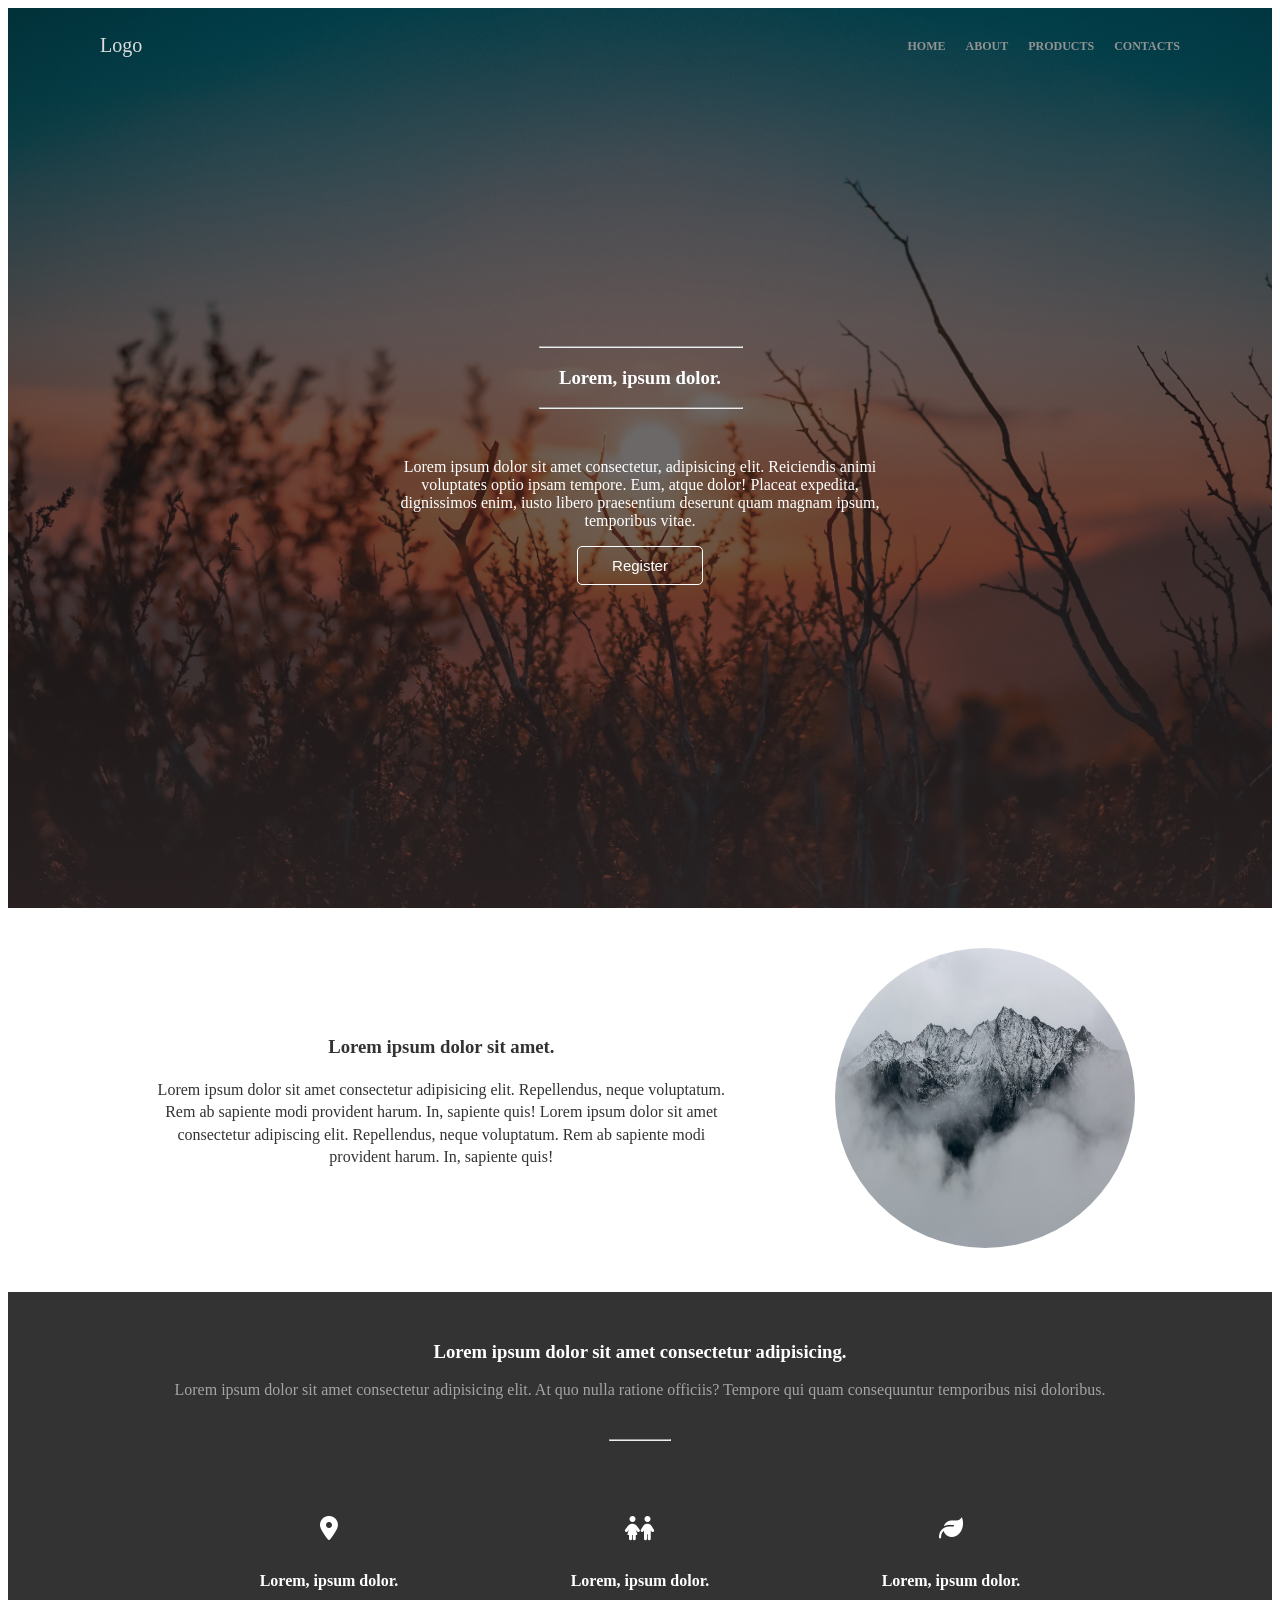
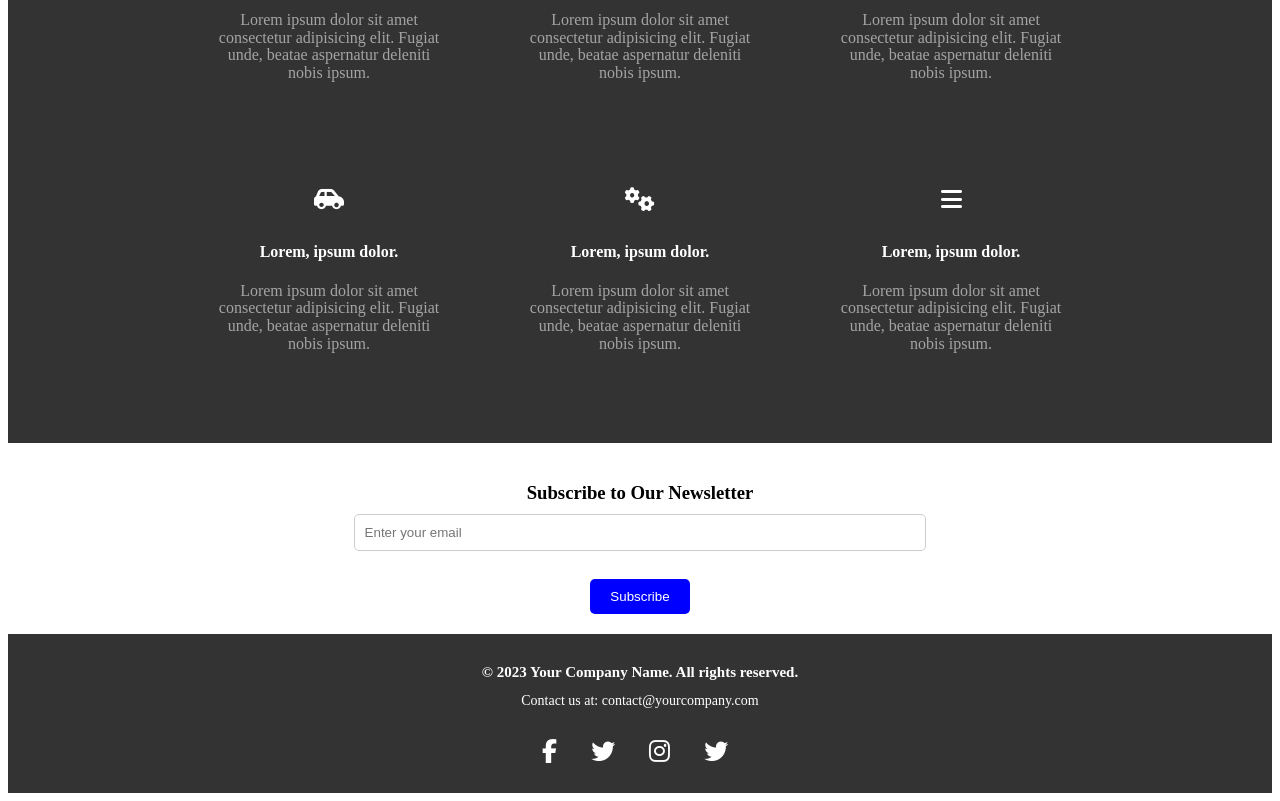
==== commit d047074f: "Add project files" ====
--- a/index.html
+++ b/index.html
@@ -3,331 +3,146 @@
   <head>
     <meta charset="UTF-8" />
     <meta name="viewport" content="width=device-width, initial-scale=1.0" />
-    <title>Navbar</title>
+    <title>Git-Lab</title>
+    <link rel="stylesheet" href="./src/css/style.css" />
     <link
       rel="stylesheet"
       href="https://cdnjs.cloudflare.com/ajax/libs/font-awesome/6.5.2/css/all.min.css"
+      integrity="sha512-SnH5WK+bZxgPHs44uWIX+LLJAJ9/2PkPKZ5QiAj6Ta86w+fsb2TkcmfRyVX3pBnMFcV7oQPJkl9QevSCWr3W6A=="
+      crossorigin="anonymous"
+      referrerpolicy="no-referrer"
     />
-    <link rel="stylesheet" href="style.css" />
   </head>
   <body>
-    <nav class="navbar">
-      <div class="navbar-left" href="index.html">
-        <span class="brand">CODEPRENEURS</span>
-      </div>
-      <div class="tog">
-        <label for="menu-tog" class="menu-icon"
-          ><i class="fas fa-bars"></i
-        ></label>
-      </div>
-
-      <div class="navbar-right">
-        <ul>
-          <li>
-            <a href="#">Home<i class="fa-solid fa-angle-down"></i></a>
-            <ul>
-              <li><a href="#">Link1</a></li>
-              <li><a href="#">Link2</a></li>
-              <li><a href="#">Link3</a></li>
-            </ul>
-          </li>
-          <li><a href="#">About Us</a></li>
-          <li>
-            <a href="#">Portfolio<i class="fa-solid fa-angle-down"></i></a>
-            <ul>
-              <li><a href="#">Portfolio Link 1</a></li>
-              <li><a href="#">Portfolio Link 2</a></li>
-              <li><a href="#">Portfolio Link 3</a></li>
-            </ul>
-          </li>
-          <li>
-            <a href="#">Blog<i class="fa-solid fa-angle-down"></i></a>
-            <ul>
-              <li><a href="#">Link1</a></li>
-              <li><a href="#">Link2</a></li>
-              <li><a href="#">Link3</a></li>
-            </ul>
-          </li>
-          <li><a href="#">Pricing</a></li>
-          <li><a href="#">Services</a></li>
-          <li><a href="#">Contact</a></li>
+    <!-- intro section-->
+    <div class="intro-section">
+      <div class="menu">
+        <div class="logo">
+          <a href="#">Logo</a>
+        </div>
+        <div class="hamburger-menu">
+          <i class="fa-solid fa-bars"></i>
+        </div>
+        <ul class="navbar">
+          <li><a href="#">Home</a></li>
+          <li><a href="#">About</a></li>
+          <li><a href="#">Products</a></li>
+          <li><a href="#">Contacts</a></li>
         </ul>
       </div>
-    </nav>
-
-    <section class="home">
-      <div class="home-page">
-        <h1>CODEPRENEURS PORTOFOIO TEMPLATE</h1>
-        <h3>
-          ONE PAGE & MULTIPAGE + 8 + HOMEPAGES + WHITE BOX & LAYOUT + 25 +
-          PORTOFOLIO LAYOUT
-        </h3>
-        <button href="#">VIEW ALL DEMO</button>
+      <div class="intro-content">
+        <hr />
+        <h3>Lorem, ipsum dolor.</h3>
+        <hr />
+        <br />
+        <p>
+          Lorem ipsum dolor sit amet consectetur, adipisicing elit. Reiciendis
+          animi voluptates optio ipsam tempore. Eum, atque dolor! Placeat
+          expedita, dignissimos enim, iusto libero praesentium deserunt quam
+          magnam ipsum, temporibus vitae.
+        </p>
+        <button type="submit">Register</button>
       </div>
-    </section>
-
-    <section class="cards">
-      <div class="red">
-        <h1>6ʘ+</h1>
-        <h3>TOTAL PAGES</h3>
-      </div>
-      <div class="purple">
-        <h1>8+</h1>
-        <h3>HOME STYLE</h3>
-      </div>
-      <div class="cyan">
-        <h1>6+</h1>
-        <h3>HOME STYLE</h3>
-      </div>
-      <div class="blue">
-        <h1>45+</h1>
-        <h3>PORTOFOLIO STYLE</h3>
-      </div>
-    </section>
-
-    <section class="demo">
-      <h1>CHOOSE YOUR DEMO</h1>
-      <div class="home-page">
-        <div>
-          <button class="button-1" href="#">ALL</button>
-          <button href="#">HOME</button>
-          <button href="#">PORTOFOLIO</button>
-          <button href="#">BLOG</button>
-          <button href="#">OTHERS</button>
+    </div>
+    <!-- description section -->
+    <div class="description">
+      <div class="description-container">
+        <div class="description-content">
+          <h3>Lorem ipsum dolor sit amet.</h3>
+          <p>
+            Lorem ipsum dolor sit amet consectetur adipisicing elit.
+            Repellendus, neque voluptatum. Rem ab sapiente modi provident harum.
+            In, sapiente quis! Lorem ipsum dolor sit amet consectetur adipiscing
+            elit. Repellendus, neque voluptatum. Rem ab sapiente modi provident
+            harum. In, sapiente quis!
+          </p>
+        </div>
+        <div class="image-content">
+          <img src="./src/images/2.jpg" alt="mountain" />
         </div>
       </div>
-    </section>
+    </div>
+    <!--feature section-->
+    <div class="feature">
+      <div class="feature-content">
+        <h3>Lorem ipsum dolor sit amet consectetur adipisicing.</h3>
+        <p>
+          Lorem ipsum dolor sit amet consectetur adipisicing elit. At quo nulla
+          ratione officiis? Tempore qui quam consequuntur temporibus nisi
+          doloribus.
+        </p>
+        <hr />
+      </div>
+      <ul class="container">
+        <li>
+          <i class="fa-solid fa-location-dot"></i>
+          <h4>Lorem, ipsum dolor.</h4>
+          <p>
+            Lorem ipsum dolor sit amet consectetur adipisicing elit. Fugiat
+            unde, beatae aspernatur deleniti nobis ipsum.
+          </p>
+        </li>
+        <li>
+          <i class="fa-solid fa-children"></i>
+          <h4>Lorem, ipsum dolor.</h4>
+          <p>
+            Lorem ipsum dolor sit amet consectetur adipisicing elit. Fugiat
+            unde, beatae aspernatur deleniti nobis ipsum.
+          </p>
+        </li>
+        <li>
+          <i class="fa-solid fa-leaf"></i>
+          <h4>Lorem, ipsum dolor.</h4>
+          <p>
+            Lorem ipsum dolor sit amet consectetur adipisicing elit. Fugiat
+            unde, beatae aspernatur deleniti nobis ipsum.
+          </p>
+        </li>
+        <li>
+          <i class="fa-solid fa-car-side"></i>
+          <h4>Lorem, ipsum dolor.</h4>
+          <p>
+            Lorem ipsum dolor sit amet consectetur adipisicing elit. Fugiat
+            unde, beatae aspernatur deleniti nobis ipsum.
+          </p>
+        </li>
+        <li>
+          <i class="fa-solid fa-gears"></i>
+          <h4>Lorem, ipsum dolor.</h4>
+          <p>
+            Lorem ipsum dolor sit amet consectetur adipisicing elit. Fugiat
+            unde, beatae aspernatur deleniti nobis ipsum.
+          </p>
+        </li>
+        <li>
+          <i class="fa-solid fa-bars"></i>
+          <h4>Lorem, ipsum dolor.</h4>
+          <p>
+            Lorem ipsum dolor sit amet consectetur adipisicing elit. Fugiat
+            unde, beatae aspernatur deleniti nobis ipsum.
+          </p>
+        </li>
+      </ul>
+    </div>
 
-    <section class="images">
-      <div class="grid-container">
-        <div class="section-1">
-          <div class="image-container">
-            <img src="images/1.png" alt="" />
-          </div>
-          <div class="image-container">
-            <img src="images/3 (2).png" alt="" />
-          </div>
-          <div class="image-container">
-            <img src="images/4.png" alt="" />
-          </div>
+    <div class="subscribe-section">
+      <h3>Subscribe to Our Newsletter</h3>
+      <form>
+        <div class="input-container">
+          <input type="email" placeholder="Enter your email" required /><br />
+          <button type="submit">Subscribe</button>
         </div>
-
-        <div class="section-2">
-          <div class="image-container">
-            <img src="images/1.png" alt="" />
-          </div>
-          <div class="image-container">
-            <img src="images/1.png" alt="" />
-          </div>
-          <div class="image-container">
-            <img src="images/1.png" alt="" />
-          </div>
-        </div>
-      </div>
-    </section>
-
-    <section class="feature">
-      <h1>CODEPRENEURS FEATURE</h1>
-      <h3>There are so many reasons to choose minmax, here are a few items:</h3>
-      <hr />
-      <div class="feature-container">
-        <div class="section-1">
-          <div class="item">
-            <div class="image-container-feature">
-              <img src="images/2 (2).png" alt="" />
-            </div>
-            <h3>VALID HTML & CSS</h3>
-          </div>
-
-          <div class="item">
-            <div class="image-container-feature">
-              <img src="images/2 (2).png" alt="" />
-            </div>
-            <h3>5+ FOOTER VARIATION</h3>
-          </div>
-
-          <div class="item">
-            <div class="image-container-feature">
-              <img src="images/2 (2).png" alt="" />
-            </div>
-            <h3>FULLY RESPONSIVE</h3>
-          </div>
-
-          <div class="item">
-            <div class="image-container-feature">
-              <img src="images/2 (2).png" alt="" />
-            </div>
-            <h3>WELL COMMENTED HTML & CSS FILES</h3>
-          </div>
-        </div>
-
-        <div class="section-2">
-          <div class="item">
-            <div class="image-container-feature">
-              <img src="images/2 (2).png" alt="" />
-            </div>
-            <h3>NEAT CLEAN AND SIMPLE DESIGN</h3>
-          </div>
-
-          <div class="item">
-            <div class="image-container-feature">
-              <img src="images/2 (2).png" alt="" />
-            </div>
-            <h3>TOTAL 6ʘ HTML PAGES</h3>
-          </div>
-
-          <div class="item">
-            <div class="image-container-feature">
-              <img src="images/2 (2).png" alt="" />
-            </div>
-            <h3>8 HOME PAGES</h3>
-          </div>
-
-          <div class="item">
-            <div class="image-container-feature">
-              <img src="images/2 (2).png" alt="" />
-            </div>
-            <h3>GOOGLE FONTS</h3>
-          </div>
-        </div>
-
-        <div class="section-2">
-          <div class="item">
-            <div class="image-container-feature">
-              <img src="images/2 (2).png" alt="" />
-            </div>
-            <h3>CREATIVE AND MODERS DESIGN</h3>
-          </div>
-
-          <div class="item">
-            <div class="image-container-feature">
-              <img src="images/2 (2).png" alt="" />
-            </div>
-            <h3>BUILD BASED ON BOOTSTRAP V3</h3>
-          </div>
-
-          <div class="item">
-            <div class="image-container-feature">
-              <img src="images/2 (2).png" alt="" />
-            </div>
-            <h3>CROSS BROWSER OPTIMISATION</h3>
-          </div>
-
-          <div class="item">
-            <div class="image-container-feature">
-              <img src="images/2 (2).png" alt="" />
-            </div>
-            <h3>WELL DOCUMENTED</h3>
-          </div>
-        </div>
-      </div>
-    </section>
-    <section class="feature-mobile">
-      <h1>CODEPRENEURS FEATURE</h1>
-      <h3 class="h3-mobile">
-        There are so many reasons to choose minmax, here are a few items:
-      </h3>
-      <hr />
-      <div class="feature-container">
-        <div class="section-1">
-          <div class="item">
-            <div class="image-container-feature">
-              <img src="images/2 (2).png" alt="" />
-            </div>
-            <h3>VALID HTML & CSS</h3>
-          </div>
-
-          <div class="item">
-            <div class="image-container-feature">
-              <img src="images/2 (2).png" alt="" />
-            </div>
-            <h3>5+ FOOTER VARIATION</h3>
-          </div>
-
-          <div class="item">
-            <div class="image-container-feature">
-              <img src="images/2 (2).png" alt="" />
-            </div>
-            <h3>FULLY RESPONSIVE</h3>
-          </div>
-
-          <div class="item">
-            <div class="image-container-feature">
-              <img src="images/2 (2).png" alt="" />
-            </div>
-            <h3>WELL COMMENTED HTML & CSS FILES</h3>
-          </div>
-          <div class="item">
-            <div class="image-container-feature">
-              <img src="images/2 (2).png" alt="" />
-            </div>
-            <h3>CREATIVE AND MODERS DESIGN</h3>
-          </div>
-
-          <div class="item">
-            <div class="image-container-feature">
-              <img src="images/2 (2).png" alt="" />
-            </div>
-            <h3>BUILD BASED ON BOOTSTRAP V3</h3>
-          </div>
-        </div>
-
-        <div class="section-2">
-          <div class="item">
-            <div class="image-container-feature">
-              <img src="images/2 (2).png" alt="" />
-            </div>
-            <h3>NEAT CLEAN AND SIMPLE DESIGN</h3>
-          </div>
-
-          <div class="item">
-            <div class="image-container-feature">
-              <img src="images/2 (2).png" alt="" />
-            </div>
-            <h3>TOTAL 6ʘ HTML PAGES</h3>
-          </div>
-
-          <div class="item">
-            <div class="image-container-feature">
-              <img src="images/2 (2).png" alt="" />
-            </div>
-            <h3>8 HOME PAGES</h3>
-          </div>
-
-          <div class="item">
-            <div class="image-container-feature">
-              <img src="images/2 (2).png" alt="" />
-            </div>
-            <h3>GOOGLE FONTS</h3>
-          </div>
-          <div class="item">
-            <div class="image-container-feature">
-              <img src="images/2 (2).png" alt="" />
-            </div>
-            <h3>WELL DOCUMENTED</h3>
-          </div>
-          <div class="item">
-            <div class="image-container-feature">
-              <img src="images/2 (2).png" alt="" />
-            </div>
-            <h3>CROSS BROWSER OPTIMISATION</h3>
-          </div>
-        </div>
-      </div>
-    </section>
-    <footer class="footer">
-      <div class="footer-social">
-        <h1>CODEPRENEURS</h1>
-        <a href="#" class="social-icon"><i class="fa-brands fa-facebook-f"></i></a>
-        <a href="#" class="social-icon"><i class="fa-brands fa-twitter"></i></a>
-        <a href="#" class="social-icon"><i class="fa-brands fa-linkedin-in"></i></a>
-        <a href="#" class="social-icon"><i class="fa-brands fa-behance"></i></a>
-        <a href="#" class="social-icon"><i class="fa-solid fa-basketball"></i></a>
-        <a href="#" class="social-icon"><i class="fa-brands fa-google-plus-g"></i></a>
-      </div>
-      <div class="footer-bottom">
-        <span class="footer-text-left"><p>Copyright &copy; All rights reserved</p></span>
-        <span class="footer-text-right">Created by Anda Lala</span>
+      </form>
+    </div>
+    <!-- footer section -->
+    <footer>
+      <h1>&copy; 2023 Your Company Name. All rights reserved.</h1>
+      <h2>Contact us at: contact@yourcompany.com</h2>
+      <div class="social-icons">
+        <a href="#" class="social-icon"><i class="fab fa-facebook-f"></i></a>
+        <a href="#" class="social-icon"><i class="fab fa-twitter"></i></a>
+        <a href="#" class="social-icon"><i class="fab fa-instagram"></i></a>
+        <a href="#" class="social-icon"><i class="fab fa-twitter"></i></a>
       </div>
     </footer>
   </body>
--- a/src/css/style.css
+++ b/src/css/style.css
@@ -0,0 +1,386 @@
+.intro-section {
+  height: 100vh;
+  color: #fff;
+  display: flex;
+  flex-direction: column;
+  align-items: center;
+  justify-content: center;
+  text-align: center;
+  background-image: linear-gradient(rgba(0, 0, 0, 0.6), rgba(54 43 43 / 70%)),
+    url(../images/1.jpg);
+  background-repeat: no-repeat;
+  background-size: cover;
+}
+
+.menu {
+  position: absolute;
+  top: 0;
+  left: 0;
+  width: 100%;
+  display: flex;
+  justify-content: space-between;
+  align-items: center;
+  padding: 20px 100px;
+  box-sizing: border-box;
+}
+
+.logo a {
+  color: #ddd;
+  font-size: 20px;
+  text-decoration: none;
+}
+
+.hamburger-menu i {
+  display: none;
+  color: #ddd;
+  font-size: 22px;
+  cursor: pointer;
+}
+
+.navbar {
+  display: flex;
+  list-style: none;
+}
+
+.navbar a {
+  font-size: 12px;
+  font-weight: bold;
+  text-transform: uppercase;
+  text-decoration: none;
+  color: rgb(147, 147, 147);
+  transition: color 0.3s ease; /* Smooth transition for color change */
+}
+
+/* Hover effect for .navbar a */
+.navbar a:hover {
+  color: #fff; /* Change to white or any other color */
+}
+.navbar li {
+  margin-left: 20px;
+}
+
+.intro-content h3,
+.intro-content p,
+.intro-content hr {
+  color: #fff;
+  width: 40%;
+  text-align: center;
+  margin-left: 30%;
+}
+
+.intro-content hr {
+  max-width: 16%;
+  margin-top: 15px;
+  margin-bottom: 15px;
+  margin-left: 42%;
+  color: #fff;
+}
+
+.intro-content button {
+  width: 10%;
+  padding: 10px 20px;
+  border: 1px solid white;
+  border-radius: 5px;
+  background-color: transparent;
+  color: white;
+  cursor: pointer;
+  font-size: 15px;
+}
+.description .description-container {
+  display: flex;
+  justify-content: space-evenly;
+  align-items: center;
+  padding: 20px;
+  margin: 20px;
+}
+
+.description-content {
+  flex-basis: 50%;
+}
+
+.description-content h3,
+.description-content p {
+  color: #333;
+  text-align: center;
+  width: 100%;
+  line-height: 1.4em;
+}
+
+.image-content img {
+  width: 300px;
+  height: 300px;
+  border-radius: 50%;
+}
+.feature {
+  background-color: #333;
+  color: #fff;
+  text-align: center;
+  padding: 30px;
+}
+
+.feature-content p {
+  color: #a5a4a4;
+}
+
+hr {
+  max-width: 5%;
+  margin-top: 40px;
+  margin-bottom: 30px;
+}
+
+.container {
+  list-style: none;
+  display: flex;
+  flex-wrap: wrap;
+  justify-content: center;
+  padding: 0;
+  margin: 0;
+}
+
+.container li {
+  flex: 1 1 40%;
+  max-width: 25%;
+  box-sizing: border-box;
+  padding: 40px;
+  text-align: center;
+  margin: 5px;
+}
+
+.container li i {
+  font-size: 1.5em;
+  margin-bottom: 10px;
+}
+
+.container p {
+  color: #a5a4a4;
+  line-height: 1.1;
+  font-size: 16px;
+}
+
+.subscribe-section {
+  background-color: #fff;
+  padding: 20px;
+  text-align: center;
+}
+
+.subscribe-section h3 {
+  margin-bottom: 10px;
+}
+
+.subscribe-section form input[type="email"] {
+  width: 45%;
+  display: block;
+  margin: 0 auto 10px; /* Center and add margin below */
+  padding: 10px;
+  border: 1px solid #ccc;
+  border-radius: 5px;
+}
+
+.subscribe-section form button {
+  display: block;
+  margin: 0 auto; /* Center the button */
+  padding: 10px 20px;
+  border: none;
+  border-radius: 5px;
+  background-color: blue;
+  color: #fff;
+  cursor: pointer;
+}
+
+.subscribe-section form button:hover {
+  background-color: darkblue;
+}
+
+footer {
+  background-color: #333;
+  color: #fff;
+  text-align: center;
+  padding: 20px;
+  font-weight: bold;
+}
+
+footer h1 {
+  font-size: 15px;
+}
+
+footer h2 {
+  font-weight: 100;
+  font-size: 14px;
+}
+
+/* CSS for social media icons */
+.social-icons {
+  margin-top: 20px;
+  color: #fff !important;
+}
+
+.social-icon {
+  font-size: 18px;
+  display: inline-block;
+  margin-right: 10px;
+  color: #fff !important;
+}
+.fa-facebook-f:before {
+  color: white;
+  content: "\f099";
+}
+.fa-twitter:before {
+  color: white;
+  content: "\f099";
+}
+.fa-instagram:before {
+  color: white;
+  content: "\f099";
+}
+.social-icons i {
+  font-size: 24px;
+  color: #fff !important;
+  background-color: #333;
+  border-radius: 50%;
+  padding: 10px;
+}
+
+/* CSS for mobile view */
+@media screen and (max-width: 320px) {
+  hr {
+    max-width: 25%;
+    margin-top: 40px;
+    margin-bottom: 30px;
+  }
+
+  /* Adjust intro section */
+  .intro-content {
+    width: 90%;
+    margin: 0 auto;
+    text-align: center;
+  }
+
+  .intro-content h3 {
+    display: contents;
+    font-size: 18px;
+  }
+  .intro-content p {
+    display: contents;
+    font-size: 14px;
+  }
+
+  .intro-content button {
+    margin-top: 60px;
+    width: 100%;
+  }
+
+  /* Adjust description section */
+  .description-container {
+    flex-direction: column; /* Display items in a column */
+    align-items: center; /* Center-align items */
+  }
+
+  .description-content {
+    width: 90%;
+    margin: 0 auto;
+    text-align: center;
+  }
+
+  .description-content h3 {
+    font-size: 18px;
+  }
+
+  .description-content p {
+    display: contents;
+    font-size: 14px;
+  }
+
+  .description-content h3 {
+    font-size: 16px;
+  }
+  .image-content img {
+    margin-top: 20px;
+    width: 90%;
+    height: 100px;
+  }
+
+  /* Adjust feature section */
+  .feature-content {
+    width: 90%;
+    margin: 0 auto;
+    text-align: center;
+  }
+
+  .feature-content h3 {
+    display: contents;
+    font-size: 18px;
+  }
+
+  .feature-content p {
+    font-size: 14px;
+  }
+
+  .container li {
+    flex: 1 1 100%; /* Full width for feature items */
+    max-width: 100%;
+    padding: 20px;
+  }
+
+  /* Style for hamburger menu icon */
+  .hamburger-menu i {
+    display: block; /* Show the hamburger menu icon */
+  }
+
+  .navbar {
+    display: none; /* Hide the navigation menu */
+  }
+
+  .menu {
+    padding: 20px; /* Adjust padding for the menu */
+  }
+
+  /* Show the navigation menu when the hamburger icon is clicked */
+  .menu.active .navbar {
+    display: flex;
+    flex-direction: column;
+    background-color: #333; /* Background color for the expanded menu */
+    padding: 10px; /* Padding for the expanded menu */
+    position: absolute;
+    top: 70px; /* Adjust the position */
+    left: 0;
+    width: 100%;
+  }
+
+  .menu.active .navbar li {
+    margin-left: 0; /* Reset margin for list items */
+    margin-bottom: 10px; /* Add spacing between list items */
+    text-align: center; /* Center-align list items */
+  }
+  .subscribe-section form input[type="email"] {
+    width: 90%;
+    display: block;
+    margin: 0 auto 10px;
+    padding: 10px;
+    border: 1px solid #ccc;
+    border-radius: 5px;
+  }
+  /* Adjust footer */
+  footer {
+    padding: 10px;
+    text-align: center;
+  }
+
+  footer h1 {
+    font-size: 13px;
+  }
+
+  footer h2 {
+    font-size: 12px;
+  }
+  .social-icons {
+    text-align: center;
+  }
+  .social-icon i {
+    padding: 6px; /* Adjust padding for smaller screens */
+    transform: scale(0.7); /* Further scale down for smaller screens */
+  }
+  .social-icon {
+    font-size: 16px;
+    margin-right: 5px;
+  }
+}
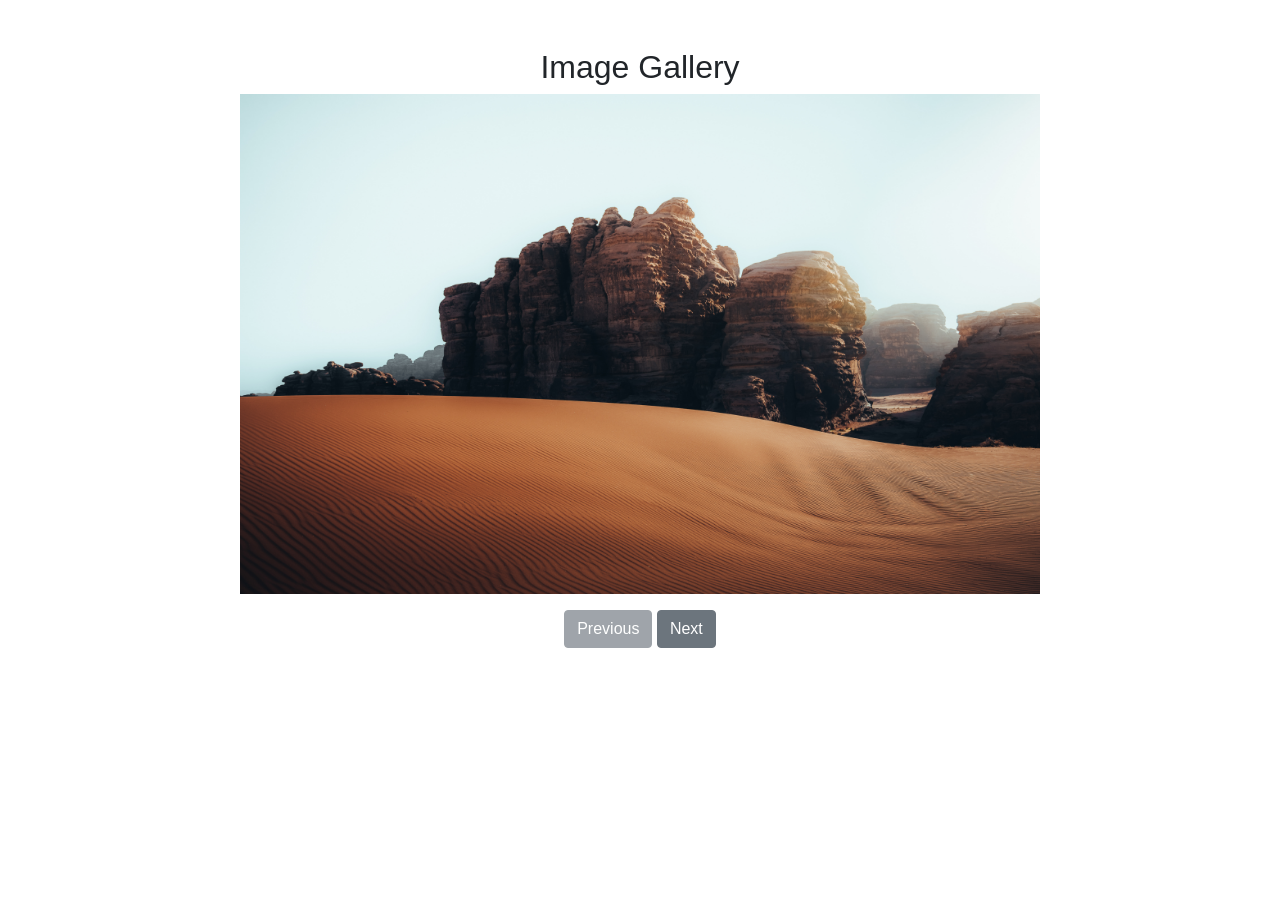
==== commit 85e817f7: "JAVASCRIPT" ====
--- a/index.html
+++ b/index.html
@@ -3,147 +3,29 @@
   <head>
     <meta charset="UTF-8" />
     <meta name="viewport" content="width=device-width, initial-scale=1.0" />
-    <title>Git-Lab</title>
-    <link rel="stylesheet" href="./src/css/style.css" />
+    <title>Image Gallery Challenge</title>
     <link
       rel="stylesheet"
-      href="https://cdnjs.cloudflare.com/ajax/libs/font-awesome/6.5.2/css/all.min.css"
-      integrity="sha512-SnH5WK+bZxgPHs44uWIX+LLJAJ9/2PkPKZ5QiAj6Ta86w+fsb2TkcmfRyVX3pBnMFcV7oQPJkl9QevSCWr3W6A=="
+      href="https://stackpath.bootstrapcdn.com/bootstrap/4.4.1/css/bootstrap.min.css"
+      integrity="sha384-Vkoo8x4CGsO3+Hhxv8T/Q5PaXtkKtu6ug5TOeNV6gBiFeWPGFN9MuhOf23Q9Ifjh"
       crossorigin="anonymous"
-      referrerpolicy="no-referrer"
     />
+    <link rel="stylesheet" href="style.css" />
   </head>
   <body>
-    <!-- intro section-->
-    <div class="intro-section">
-      <div class="menu">
-        <div class="logo">
-          <a href="#">Logo</a>
-        </div>
-        <div class="hamburger-menu">
-          <i class="fa-solid fa-bars"></i>
-        </div>
-        <ul class="navbar">
-          <li><a href="#">Home</a></li>
-          <li><a href="#">About</a></li>
-          <li><a href="#">Products</a></li>
-          <li><a href="#">Contacts</a></li>
-        </ul>
-      </div>
-      <div class="intro-content">
-        <hr />
-        <h3>Lorem, ipsum dolor.</h3>
-        <hr />
-        <br />
-        <p>
-          Lorem ipsum dolor sit amet consectetur, adipisicing elit. Reiciendis
-          animi voluptates optio ipsam tempore. Eum, atque dolor! Placeat
-          expedita, dignissimos enim, iusto libero praesentium deserunt quam
-          magnam ipsum, temporibus vitae.
-        </p>
-        <button type="submit">Register</button>
+    <div class="container my-5 text-center slideshow">
+      <h2>Image Gallery</h2>
+      <img
+        src="img/image1.jpg"
+        id="imageDisplay"
+        alt="Slideshow Image"
+        class="img-fluid mb-3"
+      />
+      <div>
+        <button id="btnPrevious" class="btn btn-secondary">Previous</button>
+        <button id="btnNext" class="btn btn-secondary">Next</button>
       </div>
     </div>
-    <!-- description section -->
-    <div class="description">
-      <div class="description-container">
-        <div class="description-content">
-          <h3>Lorem ipsum dolor sit amet.</h3>
-          <p>
-            Lorem ipsum dolor sit amet consectetur adipisicing elit.
-            Repellendus, neque voluptatum. Rem ab sapiente modi provident harum.
-            In, sapiente quis! Lorem ipsum dolor sit amet consectetur adipiscing
-            elit. Repellendus, neque voluptatum. Rem ab sapiente modi provident
-            harum. In, sapiente quis!
-          </p>
-        </div>
-        <div class="image-content">
-          <img src="./src/images/2.jpg" alt="mountain" />
-        </div>
-      </div>
-    </div>
-    <!--feature section-->
-    <div class="feature">
-      <div class="feature-content">
-        <h3>Lorem ipsum dolor sit amet consectetur adipisicing.</h3>
-        <p>
-          Lorem ipsum dolor sit amet consectetur adipisicing elit. At quo nulla
-          ratione officiis? Tempore qui quam consequuntur temporibus nisi
-          doloribus.
-        </p>
-        <hr />
-      </div>
-      <ul class="container">
-        <li>
-          <i class="fa-solid fa-location-dot"></i>
-          <h4>Lorem, ipsum dolor.</h4>
-          <p>
-            Lorem ipsum dolor sit amet consectetur adipisicing elit. Fugiat
-            unde, beatae aspernatur deleniti nobis ipsum.
-          </p>
-        </li>
-        <li>
-          <i class="fa-solid fa-children"></i>
-          <h4>Lorem, ipsum dolor.</h4>
-          <p>
-            Lorem ipsum dolor sit amet consectetur adipisicing elit. Fugiat
-            unde, beatae aspernatur deleniti nobis ipsum.
-          </p>
-        </li>
-        <li>
-          <i class="fa-solid fa-leaf"></i>
-          <h4>Lorem, ipsum dolor.</h4>
-          <p>
-            Lorem ipsum dolor sit amet consectetur adipisicing elit. Fugiat
-            unde, beatae aspernatur deleniti nobis ipsum.
-          </p>
-        </li>
-        <li>
-          <i class="fa-solid fa-car-side"></i>
-          <h4>Lorem, ipsum dolor.</h4>
-          <p>
-            Lorem ipsum dolor sit amet consectetur adipisicing elit. Fugiat
-            unde, beatae aspernatur deleniti nobis ipsum.
-          </p>
-        </li>
-        <li>
-          <i class="fa-solid fa-gears"></i>
-          <h4>Lorem, ipsum dolor.</h4>
-          <p>
-            Lorem ipsum dolor sit amet consectetur adipisicing elit. Fugiat
-            unde, beatae aspernatur deleniti nobis ipsum.
-          </p>
-        </li>
-        <li>
-          <i class="fa-solid fa-bars"></i>
-          <h4>Lorem, ipsum dolor.</h4>
-          <p>
-            Lorem ipsum dolor sit amet consectetur adipisicing elit. Fugiat
-            unde, beatae aspernatur deleniti nobis ipsum.
-          </p>
-        </li>
-      </ul>
-    </div>
-
-    <div class="subscribe-section">
-      <h3>Subscribe to Our Newsletter</h3>
-      <form>
-        <div class="input-container">
-          <input type="email" placeholder="Enter your email" required /><br />
-          <button type="submit">Subscribe</button>
-        </div>
-      </form>
-    </div>
-    <!-- footer section -->
-    <footer>
-      <h1>&copy; 2023 Your Company Name. All rights reserved.</h1>
-      <h2>Contact us at: contact@yourcompany.com</h2>
-      <div class="social-icons">
-        <a href="#" class="social-icon"><i class="fab fa-facebook-f"></i></a>
-        <a href="#" class="social-icon"><i class="fab fa-twitter"></i></a>
-        <a href="#" class="social-icon"><i class="fab fa-instagram"></i></a>
-        <a href="#" class="social-icon"><i class="fab fa-twitter"></i></a>
-      </div>
-    </footer>
+    <script src="script.js"></script>
   </body>
-</html>+</html>
--- a/style.css
+++ b/style.css
@@ -0,0 +1,13 @@
+body {
+  background-color: white; /* Background color of the body */
+  font-family: Arial, sans-serif;
+}
+/* Styling for the heading inside the container */
+.container h2 {
+  font-weight: 500;
+}
+/* Styling for images inside the slideshow class */
+.slideshow img {
+  width: 800px;
+  height: 500px;
+}
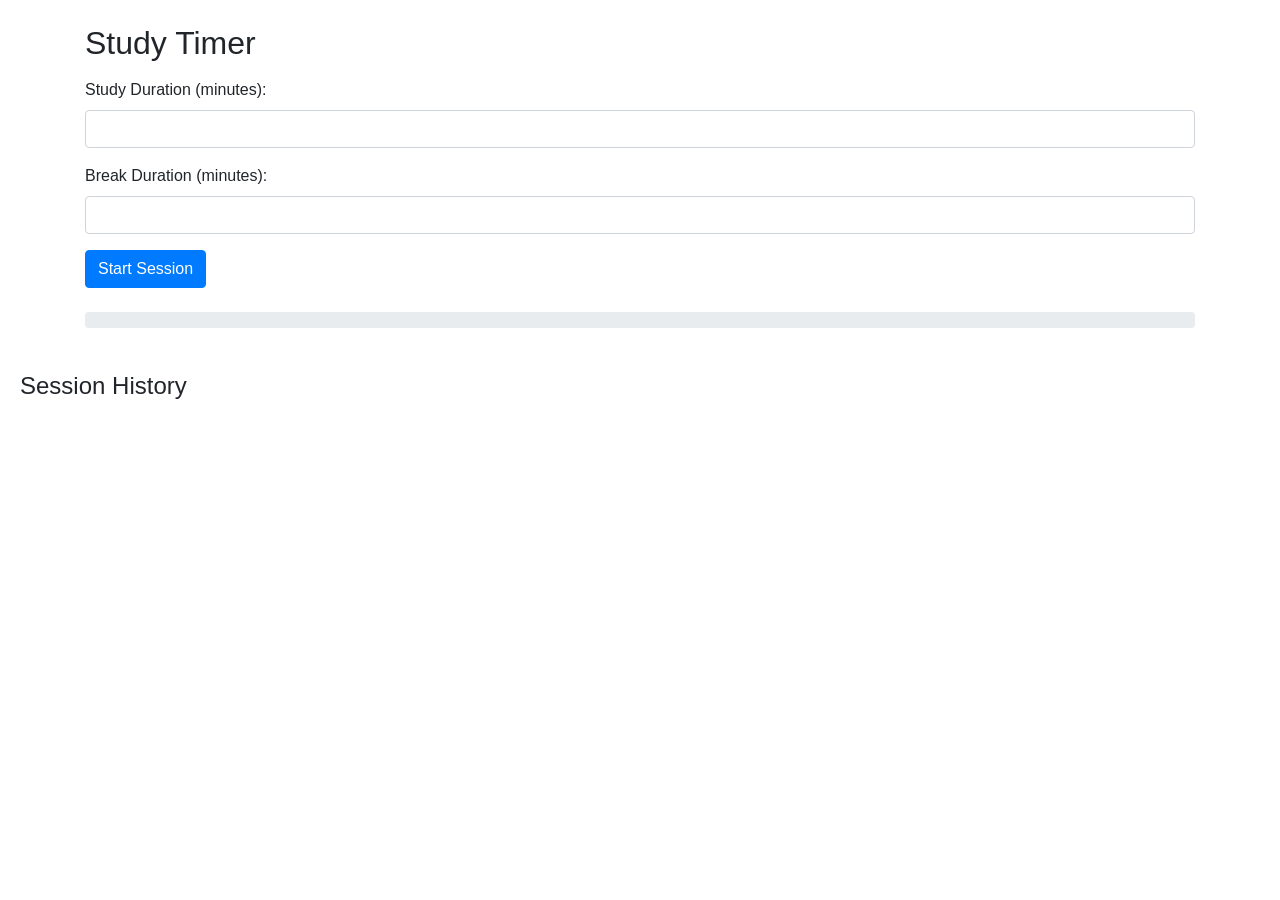
==== commit becf3aa9: "JAVASCRIPT" ====
--- a/index.html
+++ b/index.html
@@ -1,31 +1,45 @@
-<!DOCTYPE html>
 <html lang="en">
   <head>
     <meta charset="UTF-8" />
     <meta name="viewport" content="width=device-width, initial-scale=1.0" />
-    <title>Image Gallery Challenge</title>
+    <title>Challenge 12</title>
     <link
       rel="stylesheet"
       href="https://stackpath.bootstrapcdn.com/bootstrap/4.4.1/css/bootstrap.min.css"
       integrity="sha384-Vkoo8x4CGsO3+Hhxv8T/Q5PaXtkKtu6ug5TOeNV6gBiFeWPGFN9MuhOf23Q9Ifjh"
       crossorigin="anonymous"
     />
-    <link rel="stylesheet" href="style.css" />
+    <link rel="stylesheet" href="style.css">
   </head>
   <body>
-    <div class="container my-5 text-center slideshow">
-      <h2>Image Gallery</h2>
-      <img
-        src="img/image1.jpg"
-        id="imageDisplay"
-        alt="Slideshow Image"
-        class="img-fluid mb-3"
-      />
-      <div>
-        <button id="btnPrevious" class="btn btn-secondary">Previous</button>
-        <button id="btnNext" class="btn btn-secondary">Next</button>
+    <div class="container">
+      <h2 class="mt-4">Study Timer</h2>
+      <div class="form-group mt-3">
+        <label for="studyDuration">Study Duration (minutes):</label>
+        <input type="number" id="studyDuration" class="form-control" required />
       </div>
-    </div>
+      <div class="form-group">
+        <label for="breakDuration">Break Duration (minutes):</label>
+        <input type="number" id="breakDuration" class="form-control" required />
+      </div>
+      <button id="startButton" class="btn btn-primary">Start Session</button>
+
+      <div class="progress mt-4">
+        <div
+          id="progressBar"
+          class="progress-bar"
+          role="progressbar"
+          style="width: 0%"
+          aria-valuenow="0"
+          aria-valuemin="0"
+          aria-valuemax="100"
+        ></div>
+      </div>
+    </div> 
+    <section id="sessionHistory" class="container mt-4">
+      <h4>Session History</h4>
+      <div id="historyList"></div>
+    </section>  
     <script src="script.js"></script>
   </body>
 </html>
--- a/style.css
+++ b/style.css
@@ -1,13 +1,6 @@
-body {
-  background-color: white; /* Background color of the body */
-  font-family: Arial, sans-serif;
-}
-/* Styling for the heading inside the container */
-.container h2 {
-  font-weight: 500;
-}
-/* Styling for images inside the slideshow class */
-.slideshow img {
-  width: 800px;
-  height: 500px;
-}
+  #sessionHistory {
+    margin-top: 20px; /*creating space above the element*/
+    padding: 20px;
+    margin: 0px; /* no space on the left side of the element. */
+  }
+  
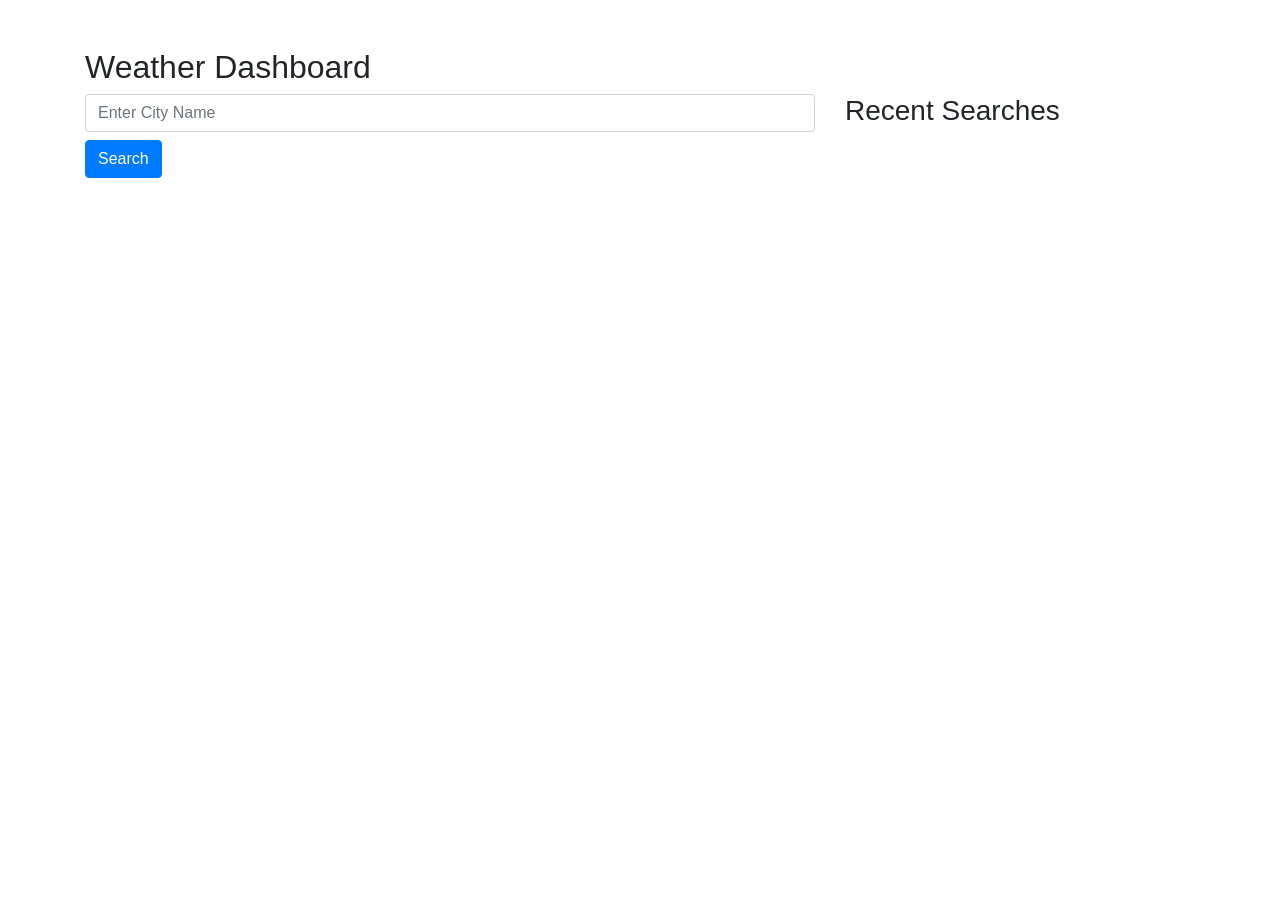
==== commit 78a17cae: "JAVASCRIPT" ====
--- a/index.html
+++ b/index.html
@@ -2,44 +2,38 @@
   <head>
     <meta charset="UTF-8" />
     <meta name="viewport" content="width=device-width, initial-scale=1.0" />
-    <title>Challenge 12</title>
+    <title>Challenge 05</title>
     <link
       rel="stylesheet"
       href="https://stackpath.bootstrapcdn.com/bootstrap/4.4.1/css/bootstrap.min.css"
       integrity="sha384-Vkoo8x4CGsO3+Hhxv8T/Q5PaXtkKtu6ug5TOeNV6gBiFeWPGFN9MuhOf23Q9Ifjh"
       crossorigin="anonymous"
     />
-    <link rel="stylesheet" href="style.css">
   </head>
   <body>
-    <div class="container">
-      <h2 class="mt-4">Study Timer</h2>
-      <div class="form-group mt-3">
-        <label for="studyDuration">Study Duration (minutes):</label>
-        <input type="number" id="studyDuration" class="form-control" required />
+    <div class="container mt-5">
+      <h2>Weather Dashboard</h2>
+      <div class="row">
+        <div class="col-md-8">
+          <div class="form-group">
+            <input
+              type="text"
+              id="cityName"
+              class="form-control"
+              placeholder="Enter City Name"
+            />
+            <button onclick="searchWeather()" class="btn btn-primary mt-2">
+              Search
+            </button>
+          </div>
+          <div id="weatherDisplay" class="mt-3"></div>
+        </div>
+        <div class="col-md-4">
+          <h3>Recent Searches</h3>
+          <div id="recentSearches" ></div>
+        </div>
       </div>
-      <div class="form-group">
-        <label for="breakDuration">Break Duration (minutes):</label>
-        <input type="number" id="breakDuration" class="form-control" required />
-      </div>
-      <button id="startButton" class="btn btn-primary">Start Session</button>
-
-      <div class="progress mt-4">
-        <div
-          id="progressBar"
-          class="progress-bar"
-          role="progressbar"
-          style="width: 0%"
-          aria-valuenow="0"
-          aria-valuemin="0"
-          aria-valuemax="100"
-        ></div>
-      </div>
-    </div> 
-    <section id="sessionHistory" class="container mt-4">
-      <h4>Session History</h4>
-      <div id="historyList"></div>
-    </section>  
+    </div>
     <script src="script.js"></script>
   </body>
 </html>
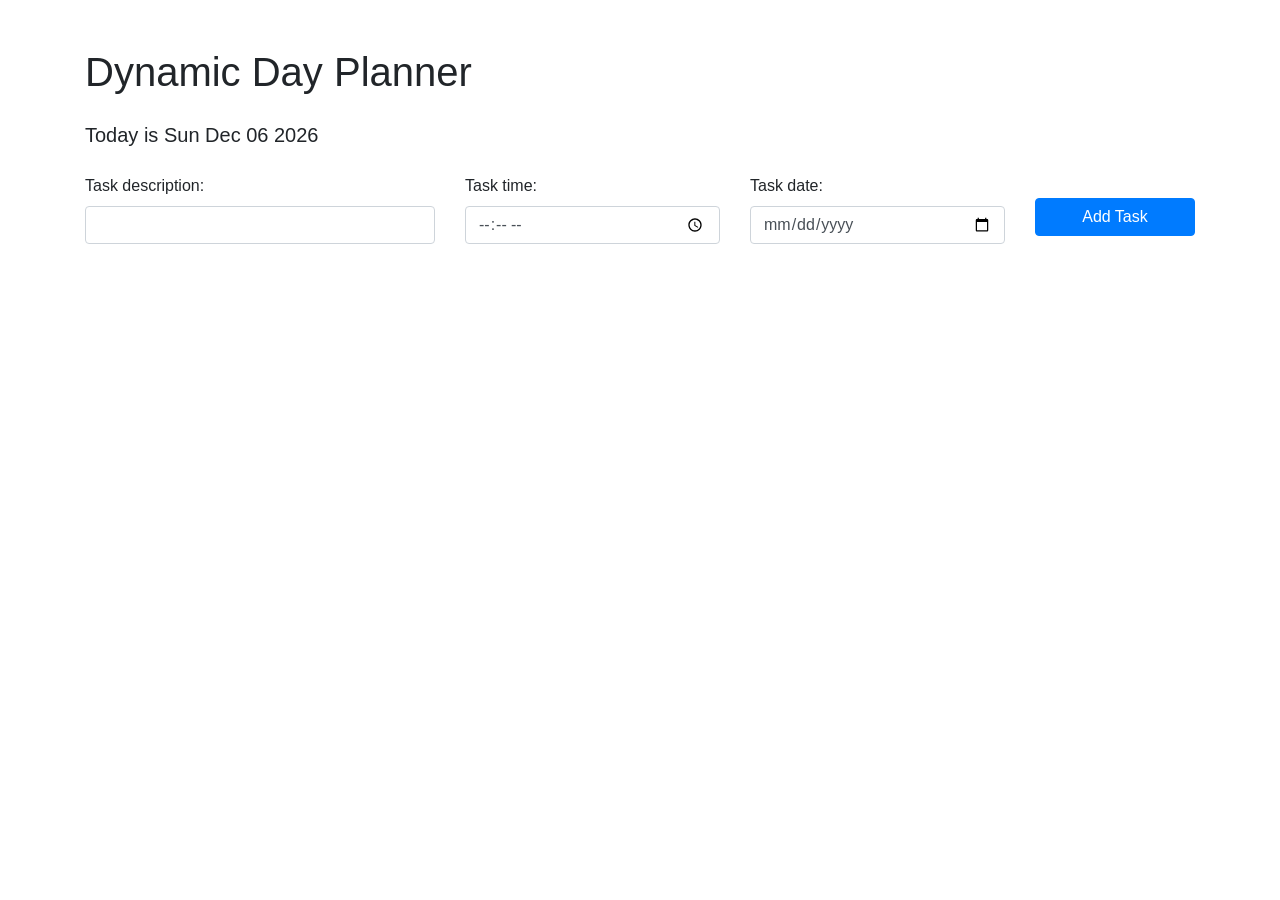
==== commit a112f498: "JAVASCRIPT" ====
--- a/index.html
+++ b/index.html
@@ -2,38 +2,54 @@
   <head>
     <meta charset="UTF-8" />
     <meta name="viewport" content="width=device-width, initial-scale=1.0" />
-    <title>Challenge 05</title>
+    <title>Challenge 06</title>
     <link
       rel="stylesheet"
       href="https://stackpath.bootstrapcdn.com/bootstrap/4.4.1/css/bootstrap.min.css"
       integrity="sha384-Vkoo8x4CGsO3+Hhxv8T/Q5PaXtkKtu6ug5TOeNV6gBiFeWPGFN9MuhOf23Q9Ifjh"
       crossorigin="anonymous"
     />
+    <style>
+      .highlight-current-date {
+        background-color: #ffeeba;
+      }
+    </style>
   </head>
-  <body>
-    <div class="container mt-5">
-      <h2>Weather Dashboard</h2>
-      <div class="row">
-        <div class="col-md-8">
-          <div class="form-group">
-            <input
-              type="text"
-              id="cityName"
-              class="form-control"
-              placeholder="Enter City Name"
-            />
-            <button onclick="searchWeather()" class="btn btn-primary mt-2">
-              Search
-            </button>
-          </div>
-          <div id="weatherDisplay" class="mt-3"></div>
-        </div>
-        <div class="col-md-4">
-          <h3>Recent Searches</h3>
-          <div id="recentSearches" ></div>
-        </div>
+  <body class="container mt-5">
+    <h1 class="mb-4">Dynamic Day Planner</h1>
+
+    <!-- Display current date -->
+    <div class="mb-4">
+      <p id="currentDate" class="lead"></p>
+    </div>
+
+    <!-- Add new task section -->
+    <div class="row mb-4">
+      <div class="col-md-4">
+        <label for="taskDescription">Task description:</label>
+        <input type="text" id="taskDescription" class="form-control" />
+      </div>
+      <div class="col-md-3">
+        <label for="taskTime">Task time:</label>
+        <input type="time" id="taskTime" class="form-control" />
+      </div>
+      <div class="col-md-3">
+        <label for="taskDate">Task date:</label>
+        <input type="date" id="taskDate" class="form-control" />
+      </div>
+      <div class="col-md-2">
+        <button onclick="addTask()" class="btn btn-primary btn-block mt-md-4">
+          Add Task
+        </button>
       </div>
     </div>
+
+    <div class="row">
+      <div class="col-md-12">
+        <ul id="taskList" class="list-group"></ul>
+      </div>
+    </div>
+
     <script src="script.js"></script>
   </body>
 </html>
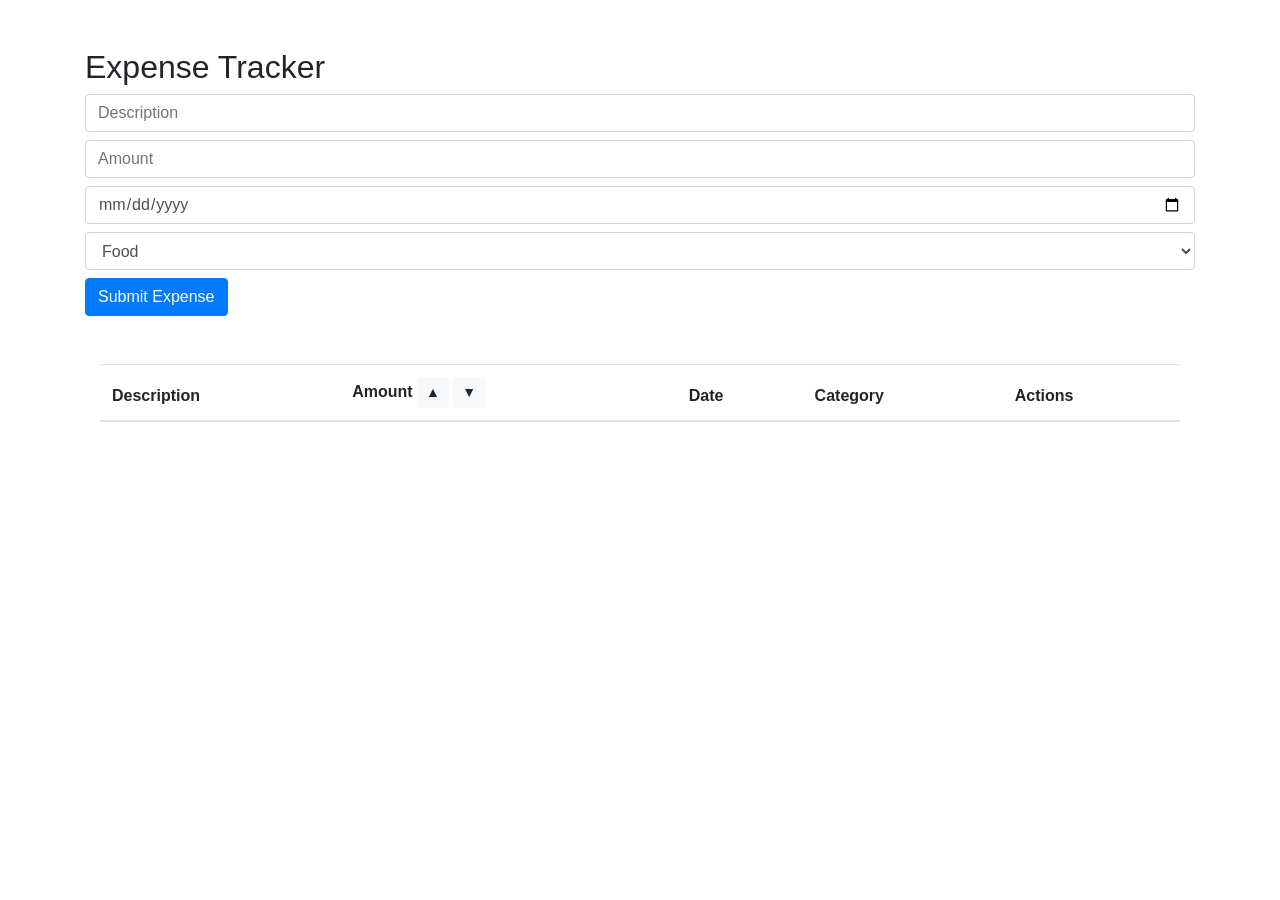
==== commit a86e2447: "JAVASCRIPT" ====
--- a/index.html
+++ b/index.html
@@ -1,55 +1,80 @@
+<!DOCTYPE html>
 <html lang="en">
   <head>
     <meta charset="UTF-8" />
     <meta name="viewport" content="width=device-width, initial-scale=1.0" />
-    <title>Challenge 06</title>
+    <title>Expense Tracker</title>
     <link
       rel="stylesheet"
-      href="https://stackpath.bootstrapcdn.com/bootstrap/4.4.1/css/bootstrap.min.css"
-      integrity="sha384-Vkoo8x4CGsO3+Hhxv8T/Q5PaXtkKtu6ug5TOeNV6gBiFeWPGFN9MuhOf23Q9Ifjh"
-      crossorigin="anonymous"
+      href="https://stackpath.bootstrapcdn.com/bootstrap/4.5.2/css/bootstrap.min.css"
     />
-    <style>
-      .highlight-current-date {
-        background-color: #ffeeba;
-      }
-    </style>
   </head>
   <body class="container mt-5">
-    <h1 class="mb-4">Dynamic Day Planner</h1>
+    <h2>Expense Tracker</h2>
 
-    <!-- Display current date -->
-    <div class="mb-4">
-      <p id="currentDate" class="lead"></p>
+    <!-- Expense Form -->
+    <div class="mb-3">
+      <input
+        type="text"
+        id="description"
+        placeholder="Description"
+        class="form-control"
+      />
+      <input
+        type="number"
+        id="amount"
+        placeholder="Amount"
+        class="form-control mt-2"
+      />
+      <input type="date" id="date" class="form-control mt-2" />
+      <select id="category" class="form-control mt-2">
+        <option value="Food">Food</option>
+        <option value="Transport">Transport</option>
+        <option value="Entertainment">Entertainment</option>
+      </select>
+      <input type="hidden" id="editIndex" value="" />
+      <button
+        id="submitExpense"
+        onclick="addOrUpdateExpense()"
+        class="btn btn-primary mt-2"
+      >
+        Submit Expense
+      </button>
     </div>
+    <!-- Display Expenses -->
+    <div class="container mt-5">
+      <div class="mt-4">
+        <table class="table">
+          <thead>
+            <tr>
+              <th scope="col">Description</th>
+              <th scope="col">
+                Amount
+                <button
+                  onclick="sortExpenses('amount','asc')"
+                  class="btn btn-light btn-sm"
+                >
+                  &#9650;
+                </button>
+                <button
+                  onclick="sortExpenses('amount','desc')"
+                  class="btn btn-light btn-sm"
+                >
+                  &#9660;
+                </button>
+              </th>
+              <th scope="col">Date</th>
+              <th scope="col">Category</th>
+              <th scope="col">Actions</th>
+            </tr>
+          </thead>
 
-    <!-- Add new task section -->
-    <div class="row mb-4">
-      <div class="col-md-4">
-        <label for="taskDescription">Task description:</label>
-        <input type="text" id="taskDescription" class="form-control" />
-      </div>
-      <div class="col-md-3">
-        <label for="taskTime">Task time:</label>
-        <input type="time" id="taskTime" class="form-control" />
-      </div>
-      <div class="col-md-3">
-        <label for="taskDate">Task date:</label>
-        <input type="date" id="taskDate" class="form-control" />
-      </div>
-      <div class="col-md-2">
-        <button onclick="addTask()" class="btn btn-primary btn-block mt-md-4">
-          Add Task
-        </button>
-      </div>
-    </div>
-
-    <div class="row">
-      <div class="col-md-12">
-        <ul id="taskList" class="list-group"></ul>
+          <tbody id="expensesList"></tbody>
+        </table>
       </div>
     </div>
 
     <script src="script.js"></script>
   </body>
 </html>
+
